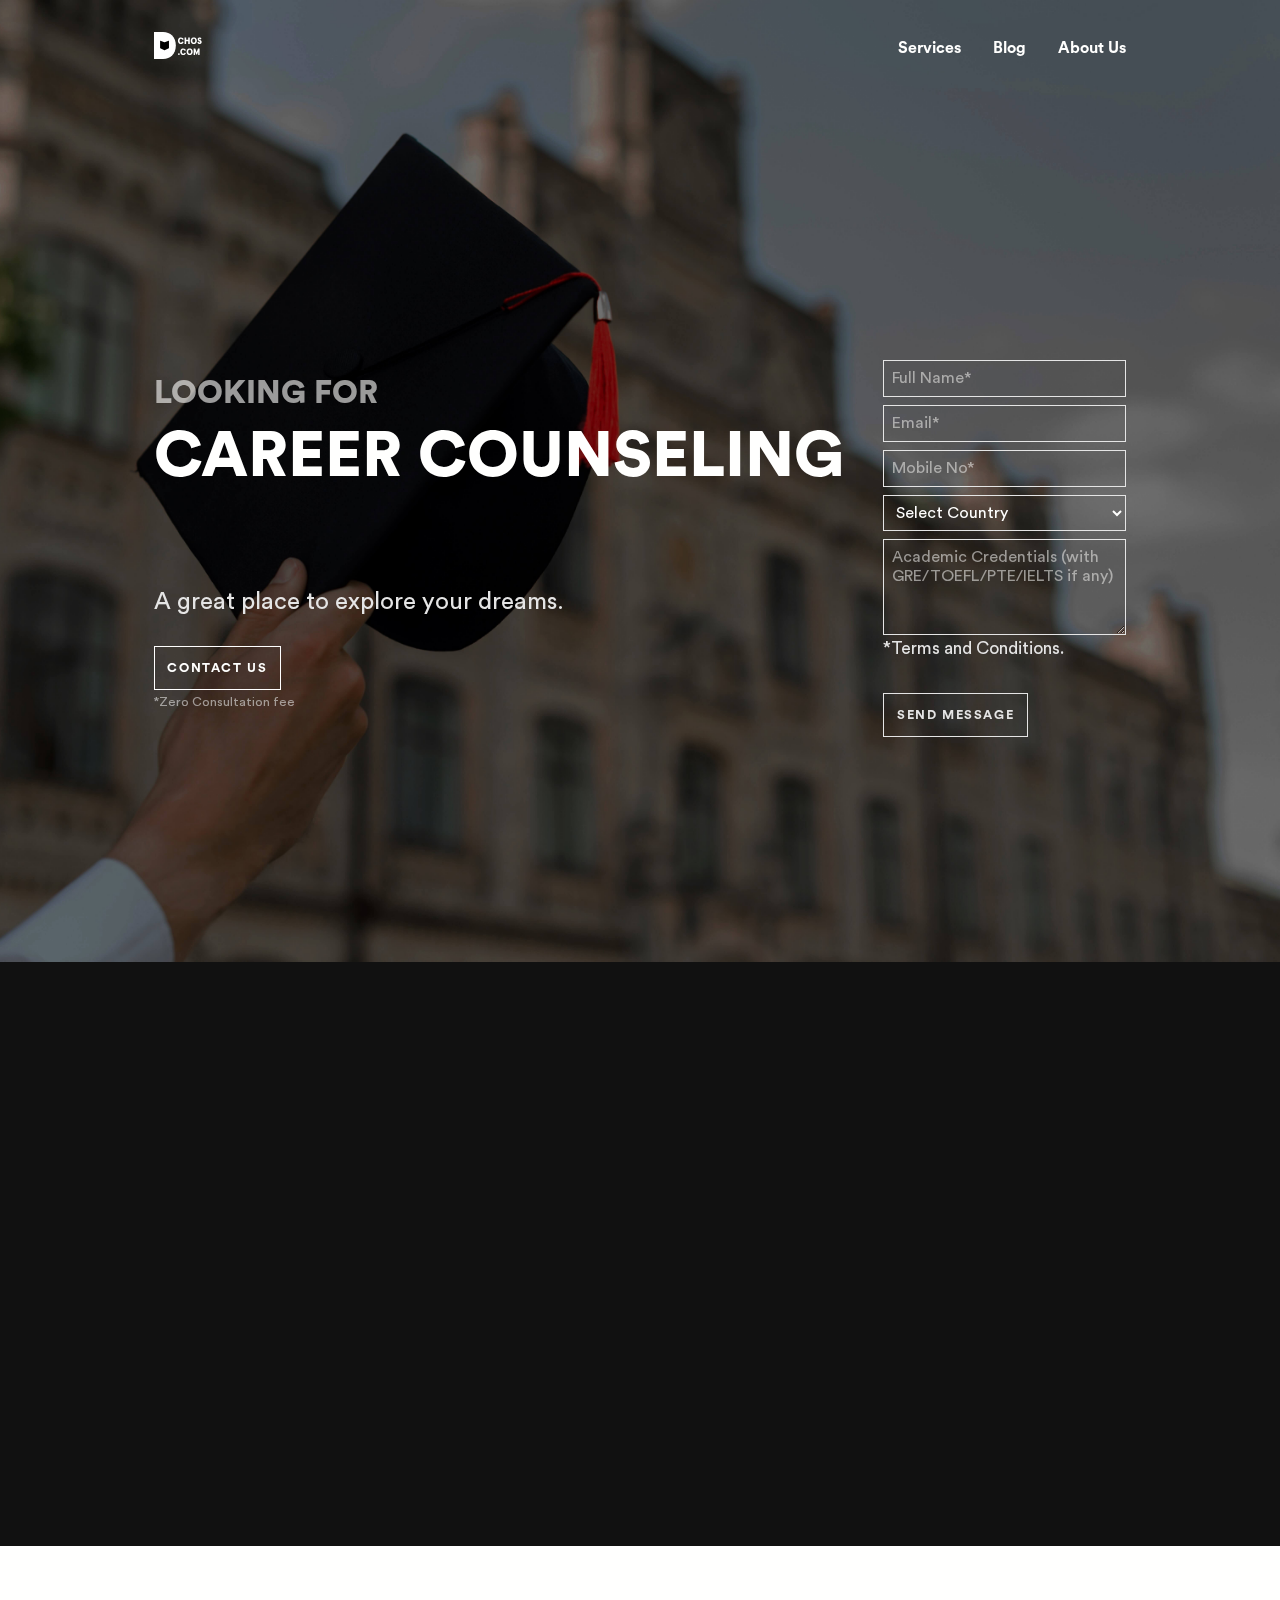
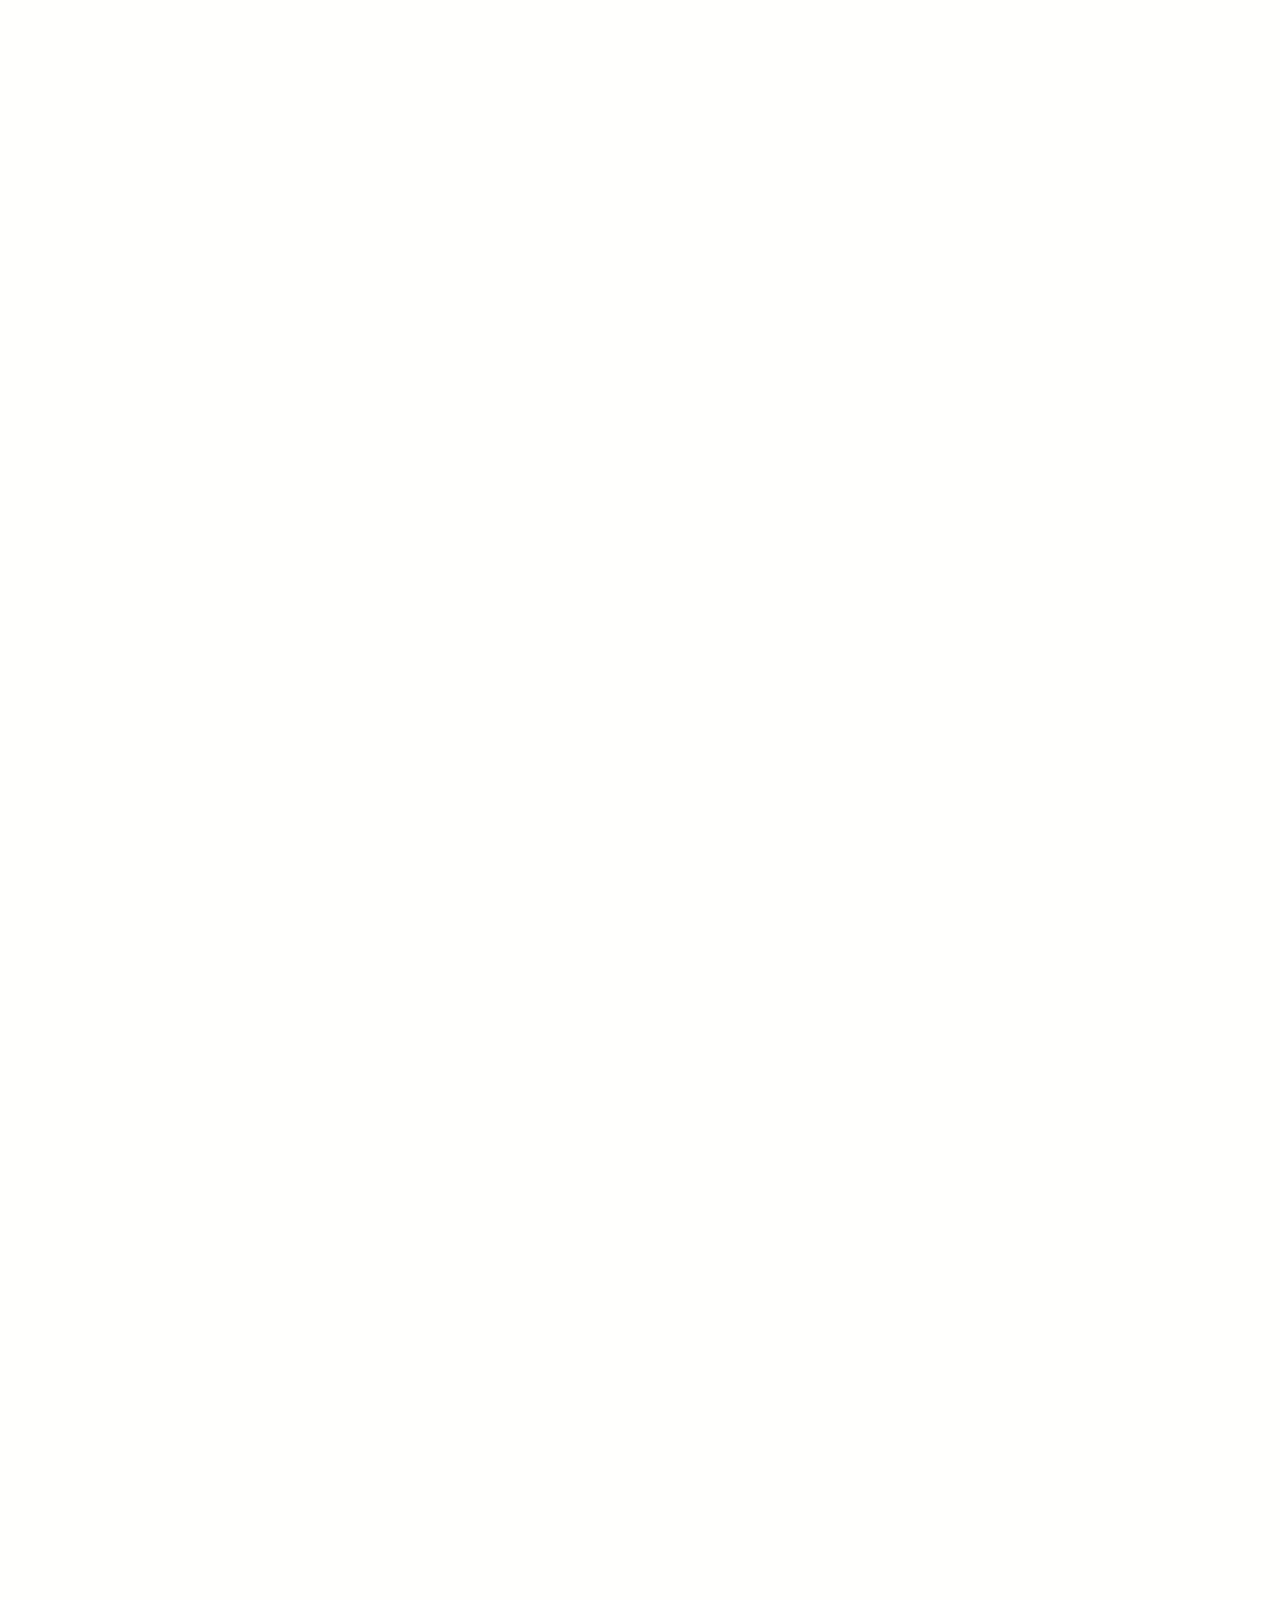
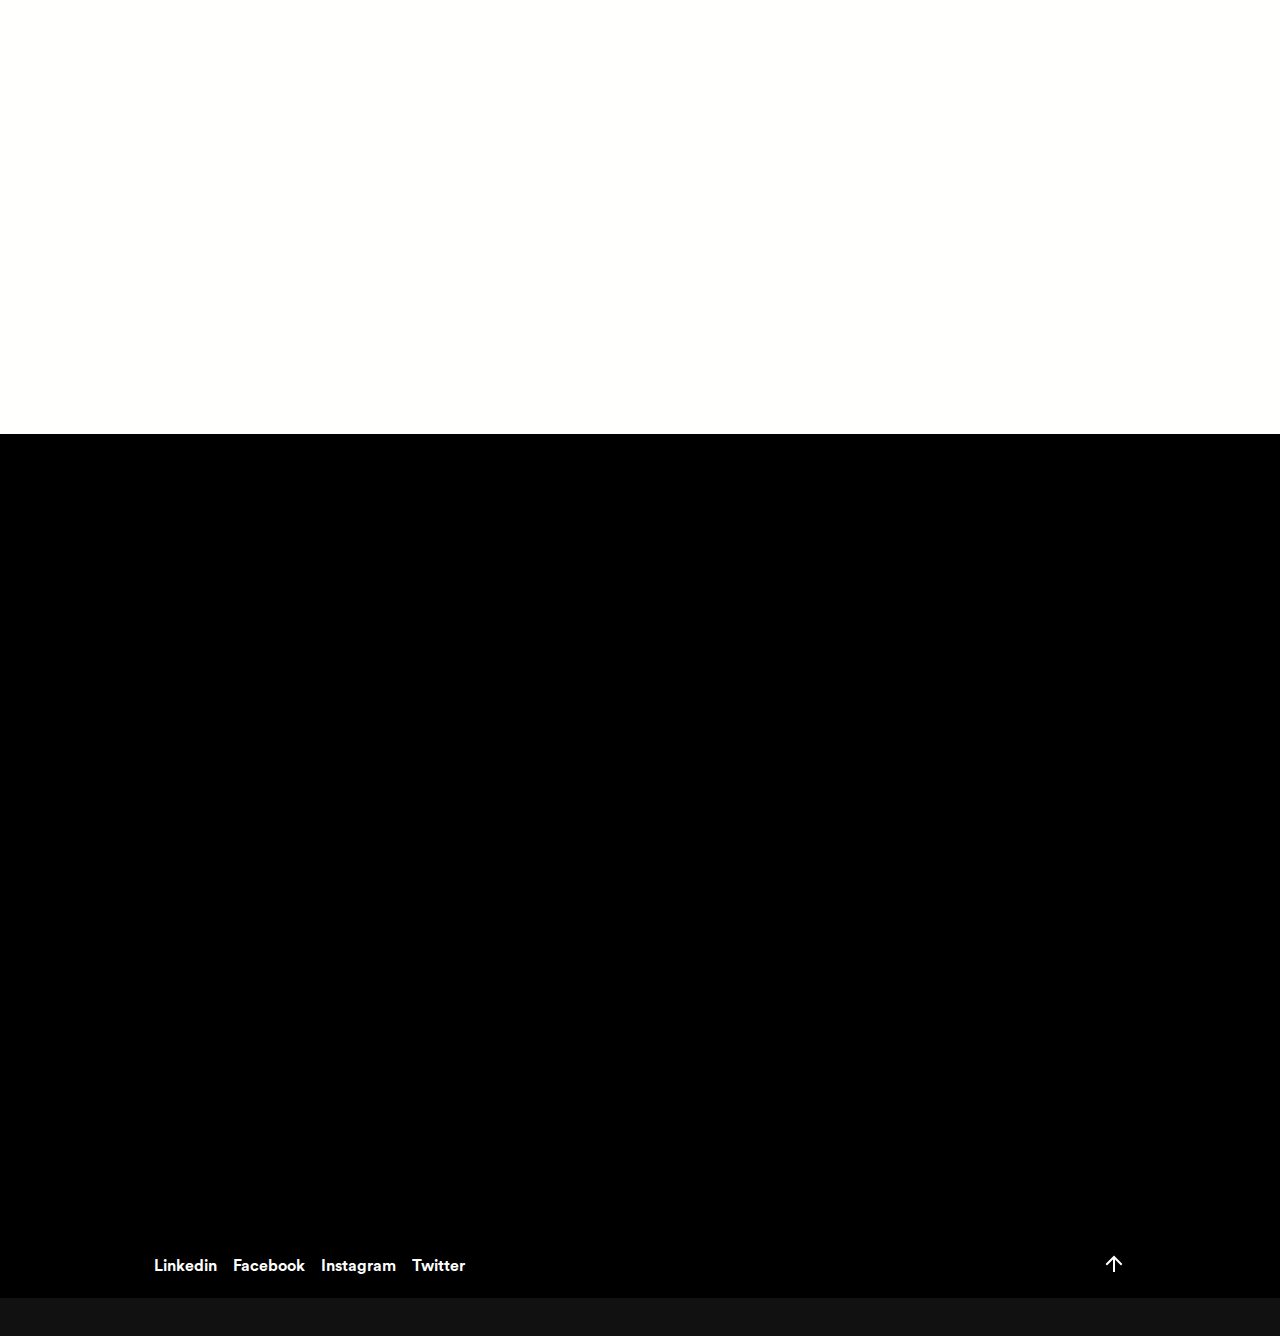
==== Index.html @ 9ba94639 "Updated" ====
<!doctype html>
<html lang="en">

<head>
    <!-- Global site tag (gtag.js) - Google Analytics -->

    <!-- Google-site-verification -->

    <!-- Google Tag Manager -->

    <!-- Google Tag Manager -->
    <!--    PWA-->
    <link rel="manifest" href="manifest.json">
    <script src="Javascript/sw-register.js"></script>
    <!--    PWA-->
    <!--Requreid Meta Tags-->
    <meta charset="utf-8">
    <meta http-equiv="X-UA-Compatible" content="IE=edge">
    <title>Dchos.com</title>
    <meta name="description" content="">
    <meta name="keywords" content="">
    <meta name="author" content="">
    <meta name="theme-color" content="#000000" />
    <meta name="viewport" content="width=device-width, initial-scale=1, maximum-scale=1.0, user-scalable=no">
    <meta name="HandheldFriendly" content="true">
    <!-- Required Meta Tags -->
    <!--    Google Fonts-->
    <link href="https://fonts.googleapis.com/css?family=Work+Sans:100,200,300,400,500,600,700,800,90&display=swap" rel="stylesheet">
    <!--    Google Fonts-->
    <!-- Favicon -->
    <link rel="shortcut icon" type="image/svg" href="Assets/Favicon/Favicon-24.png" />
    <!-- Favicon -->
    <!-- External CSS -->
    <link rel="stylesheet" href="Css/Text-Animation.css" type="text/css" media="all">
    <link rel="stylesheet" href="Css/Testimonial.css" type="text/css" media="all">
    <link rel="stylesheet" href="https://unpkg.com/aos@next/dist/aos.css" />
    <link rel="stylesheet" href="Css/Style.css" type="text/css" media="all">
    <!-- External CSS -->
    <!-- External Javascript -->
    <script src="https://code.jquery.com/jquery-3.4.1.min.js" integrity="sha256-CSXorXvZcTkaix6Yvo6HppcZGetbYMGWSFlBw8HfCJo=" crossorigin="anonymous"></script>
    <script src="Javascript/Text-Animation.js"></script>
    <script src="Javascript/jquery.flexslider-min.js"></script>
    <script src="Javascript/masonry.pkgd.min.js"></script>
    <script src="Javascript/Testimonial.js"></script>
    <script src="Javascript/Script.js"></script>
    <!-- External Javascript -->
</head>

<body id="customCursor">
    <!--   navigation-->
    <div class="Top-Bar" data-aos="fade-down" data-aos-offset="200" data-aos-delay="20" data-aos-duration="800" data-aos-easing="ease-in-out" data-aos-mirror="true" data-aos-once="true">
        <div class="Logo"><a href="Index.html"><img src="Assets/Logo/Logo.svg" alt=""></a></div>
        <div class="Menu" id="openNav">
            <span>
                <svg xmlns="http://www.w3.org/2000/svg" width="20" height="20" viewbox="0 0 20 20" fill="none" stroke="#FFFFFE" stroke-width="2" stroke-linecap="square" stroke-linejoin="arcs">
                    <line x1="3" y1="12" x2="21" y2="12"></line>
                    <line x1="3" y1="6" x2="21" y2="6"></line>
                    <line x1="3" y1="18" x2="21" y2="18"></line>
                </svg>
            </span></div>
    </div>
    <nav class="Nav-Toggle" data-aos="fade-down" data-aos-offset="200" data-aos-delay="20" data-aos-duration="800" data-aos-easing="ease-in-out" data-aos-mirror="true" data-aos-once="true">
        <ul>
            <!--
            <li>
                <form id="Search">
                    <input type="search" placeholder="Search">
                </form>
            </li>
-->
            <li><a href="Pages/Services.html">services</a></li>
            <li><a href="Pages/Blog.html">blog</a></li>
            <li><a href="Pages/About.html">about us</a></li>
        </ul>
    </nav>
    <!--    navigation-->
    <!--     Header-->
    <header id="Header">
        <div class="Container" data-aos="fade-up" data-aos-offset="200" data-aos-delay="20" data-aos-duration="800" data-aos-easing="ease-in-out" data-aos-mirror="true" data-aos-once="true">
            <div class="Content">
                <h1 class="cd-headline clip">
                    <span class="Small">Looking for</span>
                    <br>
                    <span class="cd-words-wrapper">
                        <b class="is-visible">Career counseling</b>
                        <b>Abroad Education</b>
                        <b>University selection</b>
                        <b>Visa processing</b>
                    </span>
                </h1>
                <p>A great place to explore your dreams.</p>
                <button id="scrollButton" class="Registration-Btn"><a href="#Contact" target="_blank">contact us</a></button>
                <p class="Tag Registration-Tag">*Zero Consultation fee</p>
            </div>
            <div class="Form-Container">
                <form name="registration" method="post" netlify>
                    <div class="Form-Row">
                        <div class="Form-Group">
                            <input type="text" required class="form-control" id="fullname-imp" name="fullname" placeholder="Full Name*">
                        </div>
                        <div class="Form-Group">
                            <input type="email" required class="form-control" id="email-imp" name="email" placeholder="Email*">
                        </div>
                        <div class="Form-Group">
                            <input type="number" required class="form-control" id="mobile-no-imp" name="mobile-no" placeholder="Mobile No*">
                        </div>
                        <div class="Form-Group">
                            <select name="Countries" placeholder="Countries">
                                <option value="Select Country">Select Country</option>
                                <option value="United Kingdom">United Kingdom</option>
                                <option value="Germany">Germany</option>
                                <option value="France">France</option>
                                <option value="Ireland">Ireland</option>
                                <option value="Canada">Canada</option>
                            </select>
                        </div>
                        <div class="Form-Group">
                            <textarea class="form-control" rows="8" name="message" id="message-imp" placeholder="Academic Credentials (with GRE/TOEFL/PTE/IELTS if any)"></textarea>
                        </div>
                        <!--
                        <div class="Form-Group">
                            <input class="form-control highlights" rows="8" type="file" name="message" id="file" multiple>
                        </div>
-->
                    </div>
                    <div class="Submit-Message">
                        <p class="Tag">*Terms and Conditions.</p>
                        <button type="submit"><a>send message</a></button>
                    </div>
                </form>
            </div>
        </div>
        <div class="Header-Overlay"></div>
    </header>
    <!--     Header-->

    <section id="Testimonials">
        <div class="cd-testimonials-wrapper cd-container" data-aos="fade-up" data-aos-offset="100" data-aos-delay="20" data-aos-duration="800" data-aos-easing="ease-in-out" data-aos-mirror="true" data-aos-once="true">
            <div></div>
            <h2>success stories</h2>
            <ul class="cd-testimonials">
                <li>
                    <p>Getting into a top university is much easier to dream than reality, I was baffled for a couple of months with the information on "How to get into Top Ranked Institutes" over the internet. The whole thing went smoothly from Admissions to Visa at Dchos.com Thanks Dchos team.</p>
                    <div class="cd-author">
                        <img src="Assets/Testimonials/Testimonial-3.jpg" alt="Author image">
                        <ul class="cd-author-info">
                            <li>Pavan Krishna</li>
                            <li>Master's in Electrical Engineering, University Of Cincinnati, USA.</li>
                        </ul>
                    </div>
                </li>
                <li>
                    <p>Everyone stated that pre-admission process for foreign institutions is very expensive. Few consultants asked for a huge sum of amount before even the process started. Thanks to Dchos team, they not only helped with the Student loan with the best interest rate but also did not ask for any counseling fees.</p>
                    <div class="cd-author">
                        <img src="Assets/Testimonials/Testimonial-2.jpg" alt="Author image">
                        <ul class="cd-author-info">
                            <li>Shailaja Reddy</li>
                            <li>Masters in Industrial Engineering, Concordia University, Montreal, Quebec, Canada.</li>
                        </ul>
                    </div>
                </li>
                <li>
                    <p>I am glad to have had the opportunity to meet the full team of Dchos! They are truly great and do a great job in mentoring students to study abroad. They have informed me about everything beforehand and made sure everything was done at the right time. My visa process would not have been so smooth if I didn’t go to Dchos team. I am very happy with the quality of assistance given by them. I highly recommend Dchos.com to students, who are planning to study abroad.</p>
                    <div class="cd-author">
                        <img src="Assets/Testimonials/Testimonial-5.jpg" alt="Author image">
                        <ul class="cd-author-info">
                            <li>Tarun Reddy</li>
                            <li>Diploma in Mobile application development, CEGEP Montreal College, Montreal, Canada.</li>
                        </ul>
                    </div>
                </li>
                <li>
                    <p>Dchos helped me a lot in getting what I dreamt off. The counselor was very informative and helpful. I would thank Dchos team to make me to take the correct decision for my bright career.</p>
                    <div class="cd-author">
                        <img src="Assets/Testimonials/Testimonial-1.jpg" alt="Author image">
                        <ul class="cd-author-info">
                            <li>Srivasthsav Mekala</li>
                            <li>Master's of Information Technology, LA Trobe University, Melbourne , Australia.</li>
                        </ul>
                    </div>
                </li>
                <li>
                    <p>I had a very encouraging, supportive and helpful experience with you and your organisation. Right from making application up till visa approval, you and your organisation was very helpful and easily approachable. This is the sole reason I have even recommended you to my friends and hope that you continue this commendable service of yours.</p>
                    <div class="cd-author">
                        <img src="Assets/Testimonials/Testimonial-4.jpg" alt="Author image">
                        <ul class="cd-author-info">
                            <li>Srujan</li>
                            <li>Master's in Mechanical Engineering, De Montfort University, Leicester, United Kingdom.</li>
                        </ul>
                    </div>
                </li>
            </ul> <!-- cd-testimonials -->
        </div> <!-- cd-testimonials-wrapper -->
    </section>
    <!--
    <section id="Country-form">
        <div class="cd-testimonials-wrapper cd-container" data-aos="fade-up" data-aos-offset="200" data-aos-delay="20" data-aos-duration="800" data-aos-easing="ease-in-out" data-aos-mirror="true" data-aos-once="true"></div>
        <h2></h2>
    </section>
-->
    <section id="Service-1">
        <div class="Graphic" data-aos="fade-right" data-aos-offset="200" data-aos-delay="40" data-aos-duration="1000" data-aos-easing="ease-in-out" data-aos-mirror="true" data-aos-once="true">
            <div class="Image-Container">
                <img src="Assets/Services/Service-1.jpg" alt="About">
            </div>
        </div>
        <div class="Content" data-aos="fade-left" data-aos-offset="200" data-aos-delay="20" data-aos-duration="800" data-aos-easing="ease-in-out" data-aos-mirror="true" data-aos-once="true">
            <h3>United kingdom <img src="Assets/Countries/united-kingdom-flag-icon-32.png" alt=""></h3>
            <p>The United Kingdom (UK) is made up of England, Scotland, Northern Ireland, and Wales. The UK has a multicultural society, with a rich diversity of cultures, languages. It is one of the world’s most popular destinations to study higher education. UK universities are among the best in the world, and consistently perform well in world rankings. They also have a reputation for world-class research.<a href="Pages/Study-UK.html">learn more</a></p>
            <!--            <p></p>-->
            <!--            <button><a href="#" target="_blank">learn more</a></button>-->
        </div>
    </section>


    <section id="Service-2">
        <div class="Graphic" data-aos="fade-left" data-aos-offset="200" data-aos-delay="40" data-aos-duration="1000" data-aos-easing="ease-in-out" data-aos-mirror="true" data-aos-once="true">
            <div class="Image-Container">
                <img src="Assets/Services/Service-2.jpg" alt="About">
            </div>
        </div>
        <div class="Content" data-aos="fade-right" data-aos-offset="200" data-aos-delay="20" data-aos-duration="800" data-aos-easing="ease-in-out" data-aos-mirror="true" data-aos-once="true">
            <h2>Ireland <img src="Assets/Countries/ireland-flag-icon-32.png" alt=""></h2>
            <p>Lorem ipsum dolor sit amet, consectetur adipisicing elit. Maxime quia sunt blanditiis explicabo unde ab perspiciatis dolor quas reprehenderit, similique adipisci tenetur facere quod iste suscipit earum animi aut quos? Lorem ipsum dolor sit amet, consectetur adipisicing elit. Culpa obcaecati aliquam saepe ipsam ut rerum a reprehenderit perspiciatis suscipit atque perferendis odio nesciunt quae consequuntur earum doloribus, tenetur, odit dicta.<a href="Pages/Study-India.html">learn more</a></p>
            <!--            <button><a href="#" target="_blank">learn more</a></button>-->
        </div>
    </section>


    <section id="Service-3">
        <div class="Graphic" data-aos="fade-right" data-aos-offset="200" data-aos-delay="40" data-aos-duration="1000" data-aos-easing="ease-in-out" data-aos-mirror="true" data-aos-once="true">
            <div class="Image-Container">
                <img src="Assets/Services/Service-3.jpg" alt="About">
            </div>
        </div>
        <div class="Content" data-aos="fade-left" data-aos-offset="200" data-aos-delay="20" data-aos-duration="800" data-aos-easing="ease-in-out" data-aos-mirror="true" data-aos-once="true">
            <h2>Australia <img src="Assets/Countries/australia-flag-icon-32.png" alt=""></h2>
            <p>Lorem ipsum dolor sit amet, consectetur adipisicing elit. Maxime quia sunt blanditiis explicabo unde ab perspiciatis dolor quas reprehenderit, similique adipisci tenetur facere quod iste suscipit earum animi aut quos? Lorem ipsum dolor sit amet, consectetur adipisicing elit. Culpa obcaecati aliquam saepe ipsam ut rerum a reprehenderit perspiciatis suscipit atque perferendis odio nesciunt quae consequuntur earum doloribus, tenetur, odit dicta.<a href="Pages/Study-India.html">learn more</a></p>
            <!--            <button><a href="#" target="_blank">learn more</a></button>-->
        </div>
    </section>



    <section id="Contact">
        <div class="Container" data-aos="fade-up" data-aos-offset="200" data-aos-delay="20" data-aos-duration="800" data-aos-easing="ease-in-out" data-aos-mirror="true" data-aos-once="true">
            <h2>Contact Us</h2>
            <form name="contact" method="post" netlify>
                <div class="Form-Row">
                    <div class="Form-Group">
                        <input type="text" required class="form-control highlights" id="fullname" name="fullname" placeholder="Full Name*">
                    </div>
                    <div class="Form-Group">
                        <input type="email" required class="form-control highlights" id="email" name="email" placeholder="Email*">
                    </div>
                    <div class="Form-Group">
                        <input type="number" required class="form-control highlights" id="mobile-no" name="mobile-no" placeholder="Mobile No*">
                    </div>
                    <div class="Form-Group">
                        <input type="text" required class="form-control highlights" id="subject" name="subject" placeholder="Subject*">
                    </div>
                    <div class="Form-Group">
                        <textarea class="form-control highlights" rows="8" name="message" id="message" placeholder="Message"></textarea>
                    </div>
                </div>
                <div class="Submit-Message">
                    <button type="submit"><a>send message</a></button>
                    <p class="Tag">*Our team will get back to you shortly.</p>
                </div>
            </form>
        </div>
    </section>
    <!--    Footer-->
    <section id="Footer">
        <div class="Container">
            <ul>
                <li><a href="https://www.linkedin.com/in/dchos-com-7aa659190/" target="_blank">Linkedin</a></li>
                <li><a href="https://www.facebook.com/Dchoscom-106311210762970/" target="_blank">Facebook</a></li>
                <li><a href="https://www.instagram.com/dchos_education/" target="_blank">Instagram</a></li>
                <li><a href="https://twitter.com/dchosinfo" target="_blank">Twitter</a></li>
            </ul>
            <a href="#Header">
                <p class="Back-To-Top">
                    <svg xmlns="http://www.w3.org/2000/svg" width="24" height="24" viewbox="0 0 24 24" fill="none" stroke="#fffffe" stroke-width="2" stroke-linecap="square" stroke-linejoin="arcs">
                        <path d="M12 19V6M5 12l7-7 7 7" />
                    </svg>
                </p>
            </a>
        </div>
    </section>
    <!--    Footer-->
    <script src="https://unpkg.com/aos@next/dist/aos.js"></script>
    <script>
        AOS.init();
    </script>
</body></html>
---- Css/Text-Animation.css ----
/* -------------------------------- 

Primary style

-------------------------------- */
*, *::after, *::before {
  -webkit-box-sizing: border-box;
  -moz-box-sizing: border-box;
  box-sizing: border-box;
}

html * {
  -webkit-font-smoothing: antialiased;
  -moz-osx-font-smoothing: grayscale;
}

html {
  font-size: 62.5%;
}

body {
  font-size: 1.6rem;
  font-family: "Source Sans Pro", sans-serif;
  color: #aebcb9;
  background-color: #0d0d0d;
}

a {
  text-decoration: none;
}

.cd-title {
  position: relative;
  height: 160px;
  line-height: 230px;
  text-align: center;
}
.cd-title h1 {
  font-size: 2.4rem;
  font-weight: 700;
}
@media only screen and (min-width: 768px) {
  .cd-title {
    line-height: 250px;
  }
}
@media only screen and (min-width: 1170px) {
  .cd-title {
    height: 200px;
    line-height: 300px;
  }
  .cd-title h1 {
    font-size: 3rem;
  }
}

.cd-intro {
  width: 90%;
  max-width: 768px;
  text-align: center;
}

.cd-intro {
  margin: 4em auto;
}
@media only screen and (min-width: 768px) {
  .cd-intro {
    margin: 5em auto;
  }
}
@media only screen and (min-width: 1170px) {
  .cd-intro {
    margin: 6em auto;
  }
}

.cd-headline {
  font-size: 3rem;
  line-height: 1.2;
}
@media only screen and (min-width: 768px) {
  .cd-headline {
    font-size: 4.4rem;
    font-weight: 300;
  }
}
@media only screen and (min-width: 1170px) {
  .cd-headline {
    font-size: 6rem;
  }
}

.cd-words-wrapper {
  display: inline-block;
  position: relative;
  text-align: left;
}
.cd-words-wrapper b {
  display: inline-block;
  position: absolute;
  white-space: nowrap;
  left: 0;
  top: 0;
}
.cd-words-wrapper b.is-visible {
  position: relative;
}
.no-js .cd-words-wrapper b {
  opacity: 0;
}
.no-js .cd-words-wrapper b.is-visible {
  opacity: 1;
}

/* -------------------------------- 

xrotate-1 

-------------------------------- */
.cd-headline.rotate-1 .cd-words-wrapper {
  -webkit-perspective: 300px;
  -moz-perspective: 300px;
  perspective: 300px;
}
.cd-headline.rotate-1 b {
  opacity: 0;
  -webkit-transform-origin: 50% 100%;
  -moz-transform-origin: 50% 100%;
  -ms-transform-origin: 50% 100%;
  -o-transform-origin: 50% 100%;
  transform-origin: 50% 100%;
  -webkit-transform: rotateX(180deg);
  -moz-transform: rotateX(180deg);
  -ms-transform: rotateX(180deg);
  -o-transform: rotateX(180deg);
  transform: rotateX(180deg);
}
.cd-headline.rotate-1 b.is-visible {
  opacity: 1;
  -webkit-transform: rotateX(0deg);
  -moz-transform: rotateX(0deg);
  -ms-transform: rotateX(0deg);
  -o-transform: rotateX(0deg);
  transform: rotateX(0deg);
  -webkit-animation: cd-rotate-1-in 1.2s;
  -moz-animation: cd-rotate-1-in 1.2s;
  animation: cd-rotate-1-in 1.2s;
}
.cd-headline.rotate-1 b.is-hidden {
  -webkit-transform: rotateX(180deg);
  -moz-transform: rotateX(180deg);
  -ms-transform: rotateX(180deg);
  -o-transform: rotateX(180deg);
  transform: rotateX(180deg);
  -webkit-animation: cd-rotate-1-out 1.2s;
  -moz-animation: cd-rotate-1-out 1.2s;
  animation: cd-rotate-1-out 1.2s;
}

@-webkit-keyframes cd-rotate-1-in {
  0% {
    -webkit-transform: rotateX(180deg);
    opacity: 0;
  }
  35% {
    -webkit-transform: rotateX(120deg);
    opacity: 0;
  }
  65% {
    opacity: 0;
  }
  100% {
    -webkit-transform: rotateX(360deg);
    opacity: 1;
  }
}
@-moz-keyframes cd-rotate-1-in {
  0% {
    -moz-transform: rotateX(180deg);
    opacity: 0;
  }
  35% {
    -moz-transform: rotateX(120deg);
    opacity: 0;
  }
  65% {
    opacity: 0;
  }
  100% {
    -moz-transform: rotateX(360deg);
    opacity: 1;
  }
}
@keyframes cd-rotate-1-in {
  0% {
    -webkit-transform: rotateX(180deg);
    -moz-transform: rotateX(180deg);
    -ms-transform: rotateX(180deg);
    -o-transform: rotateX(180deg);
    transform: rotateX(180deg);
    opacity: 0;
  }
  35% {
    -webkit-transform: rotateX(120deg);
    -moz-transform: rotateX(120deg);
    -ms-transform: rotateX(120deg);
    -o-transform: rotateX(120deg);
    transform: rotateX(120deg);
    opacity: 0;
  }
  65% {
    opacity: 0;
  }
  100% {
    -webkit-transform: rotateX(360deg);
    -moz-transform: rotateX(360deg);
    -ms-transform: rotateX(360deg);
    -o-transform: rotateX(360deg);
    transform: rotateX(360deg);
    opacity: 1;
  }
}
@-webkit-keyframes cd-rotate-1-out {
  0% {
    -webkit-transform: rotateX(0deg);
    opacity: 1;
  }
  35% {
    -webkit-transform: rotateX(-40deg);
    opacity: 1;
  }
  65% {
    opacity: 0;
  }
  100% {
    -webkit-transform: rotateX(180deg);
    opacity: 0;
  }
}
@-moz-keyframes cd-rotate-1-out {
  0% {
    -moz-transform: rotateX(0deg);
    opacity: 1;
  }
  35% {
    -moz-transform: rotateX(-40deg);
    opacity: 1;
  }
  65% {
    opacity: 0;
  }
  100% {
    -moz-transform: rotateX(180deg);
    opacity: 0;
  }
}
@keyframes cd-rotate-1-out {
  0% {
    -webkit-transform: rotateX(0deg);
    -moz-transform: rotateX(0deg);
    -ms-transform: rotateX(0deg);
    -o-transform: rotateX(0deg);
    transform: rotateX(0deg);
    opacity: 1;
  }
  35% {
    -webkit-transform: rotateX(-40deg);
    -moz-transform: rotateX(-40deg);
    -ms-transform: rotateX(-40deg);
    -o-transform: rotateX(-40deg);
    transform: rotateX(-40deg);
    opacity: 1;
  }
  65% {
    opacity: 0;
  }
  100% {
    -webkit-transform: rotateX(180deg);
    -moz-transform: rotateX(180deg);
    -ms-transform: rotateX(180deg);
    -o-transform: rotateX(180deg);
    transform: rotateX(180deg);
    opacity: 0;
  }
}
/* -------------------------------- 

xtype 

-------------------------------- */
.cd-headline.type .cd-words-wrapper {
  vertical-align: top;
  overflow: hidden;
}
.cd-headline.type .cd-words-wrapper::after {
  /* vertical bar */
  content: '';
  position: absolute;
  right: 0;
  top: 50%;
  bottom: auto;
  -webkit-transform: translateY(-50%);
  -moz-transform: translateY(-50%);
  -ms-transform: translateY(-50%);
  -o-transform: translateY(-50%);
  transform: translateY(-50%);
  height: 90%;
  width: 1px;
  background-color: #aebcb9;
}
.cd-headline.type .cd-words-wrapper.waiting::after {
  -webkit-animation: cd-pulse 1s infinite;
  -moz-animation: cd-pulse 1s infinite;
  animation: cd-pulse 1s infinite;
}
.cd-headline.type .cd-words-wrapper.selected {
  background-color: #aebcb9;
}
.cd-headline.type .cd-words-wrapper.selected::after {
  visibility: hidden;
}
.cd-headline.type .cd-words-wrapper.selected b {
  color: #0d0d0d;
}
.cd-headline.type b {
  visibility: hidden;
}
.cd-headline.type b.is-visible {
  visibility: visible;
}
.cd-headline.type i {
  position: absolute;
  visibility: hidden;
}
.cd-headline.type i.in {
  position: relative;
  visibility: visible;
}

@-webkit-keyframes cd-pulse {
  0% {
    -webkit-transform: translateY(-50%) scale(1);
    opacity: 1;
  }
  40% {
    -webkit-transform: translateY(-50%) scale(0.9);
    opacity: 0;
  }
  100% {
    -webkit-transform: translateY(-50%) scale(0);
    opacity: 0;
  }
}
@-moz-keyframes cd-pulse {
  0% {
    -moz-transform: translateY(-50%) scale(1);
    opacity: 1;
  }
  40% {
    -moz-transform: translateY(-50%) scale(0.9);
    opacity: 0;
  }
  100% {
    -moz-transform: translateY(-50%) scale(0);
    opacity: 0;
  }
}
@keyframes cd-pulse {
  0% {
    -webkit-transform: translateY(-50%) scale(1);
    -moz-transform: translateY(-50%) scale(1);
    -ms-transform: translateY(-50%) scale(1);
    -o-transform: translateY(-50%) scale(1);
    transform: translateY(-50%) scale(1);
    opacity: 1;
  }
  40% {
    -webkit-transform: translateY(-50%) scale(0.9);
    -moz-transform: translateY(-50%) scale(0.9);
    -ms-transform: translateY(-50%) scale(0.9);
    -o-transform: translateY(-50%) scale(0.9);
    transform: translateY(-50%) scale(0.9);
    opacity: 0;
  }
  100% {
    -webkit-transform: translateY(-50%) scale(0);
    -moz-transform: translateY(-50%) scale(0);
    -ms-transform: translateY(-50%) scale(0);
    -o-transform: translateY(-50%) scale(0);
    transform: translateY(-50%) scale(0);
    opacity: 0;
  }
}
/* -------------------------------- 

xrotate-2 

-------------------------------- */
.cd-headline.rotate-2 .cd-words-wrapper {
  -webkit-perspective: 300px;
  -moz-perspective: 300px;
  perspective: 300px;
}
.cd-headline.rotate-2 i, .cd-headline.rotate-2 em {
  display: inline-block;
  -webkit-backface-visibility: hidden;
  backface-visibility: hidden;
}
.cd-headline.rotate-2 b {
  opacity: 0;
}
.cd-headline.rotate-2 i {
  -webkit-transform-style: preserve-3d;
  -moz-transform-style: preserve-3d;
  -ms-transform-style: preserve-3d;
  -o-transform-style: preserve-3d;
  transform-style: preserve-3d;
  -webkit-transform: translateZ(-20px) rotateX(90deg);
  -moz-transform: translateZ(-20px) rotateX(90deg);
  -ms-transform: translateZ(-20px) rotateX(90deg);
  -o-transform: translateZ(-20px) rotateX(90deg);
  transform: translateZ(-20px) rotateX(90deg);
  opacity: 0;
}
.is-visible .cd-headline.rotate-2 i {
  opacity: 1;
}
.cd-headline.rotate-2 i.in {
  -webkit-animation: cd-rotate-2-in 0.4s forwards;
  -moz-animation: cd-rotate-2-in 0.4s forwards;
  animation: cd-rotate-2-in 0.4s forwards;
}
.cd-headline.rotate-2 i.out {
  -webkit-animation: cd-rotate-2-out 0.4s forwards;
  -moz-animation: cd-rotate-2-out 0.4s forwards;
  animation: cd-rotate-2-out 0.4s forwards;
}
.cd-headline.rotate-2 em {
  -webkit-transform: translateZ(20px);
  -moz-transform: translateZ(20px);
  -ms-transform: translateZ(20px);
  -o-transform: translateZ(20px);
  transform: translateZ(20px);
}

.no-csstransitions .cd-headline.rotate-2 i {
  -webkit-transform: rotateX(0deg);
  -moz-transform: rotateX(0deg);
  -ms-transform: rotateX(0deg);
  -o-transform: rotateX(0deg);
  transform: rotateX(0deg);
  opacity: 0;
}
.no-csstransitions .cd-headline.rotate-2 i em {
  -webkit-transform: scale(1);
  -moz-transform: scale(1);
  -ms-transform: scale(1);
  -o-transform: scale(1);
  transform: scale(1);
}

.no-csstransitions .cd-headline.rotate-2 .is-visible i {
  opacity: 1;
}

@-webkit-keyframes cd-rotate-2-in {
  0% {
    opacity: 0;
    -webkit-transform: translateZ(-20px) rotateX(90deg);
  }
  60% {
    opacity: 1;
    -webkit-transform: translateZ(-20px) rotateX(-10deg);
  }
  100% {
    opacity: 1;
    -webkit-transform: translateZ(-20px) rotateX(0deg);
  }
}
@-moz-keyframes cd-rotate-2-in {
  0% {
    opacity: 0;
    -moz-transform: translateZ(-20px) rotateX(90deg);
  }
  60% {
    opacity: 1;
    -moz-transform: translateZ(-20px) rotateX(-10deg);
  }
  100% {
    opacity: 1;
    -moz-transform: translateZ(-20px) rotateX(0deg);
  }
}
@keyframes cd-rotate-2-in {
  0% {
    opacity: 0;
    -webkit-transform: translateZ(-20px) rotateX(90deg);
    -moz-transform: translateZ(-20px) rotateX(90deg);
    -ms-transform: translateZ(-20px) rotateX(90deg);
    -o-transform: translateZ(-20px) rotateX(90deg);
    transform: translateZ(-20px) rotateX(90deg);
  }
  60% {
    opacity: 1;
    -webkit-transform: translateZ(-20px) rotateX(-10deg);
    -moz-transform: translateZ(-20px) rotateX(-10deg);
    -ms-transform: translateZ(-20px) rotateX(-10deg);
    -o-transform: translateZ(-20px) rotateX(-10deg);
    transform: translateZ(-20px) rotateX(-10deg);
  }
  100% {
    opacity: 1;
    -webkit-transform: translateZ(-20px) rotateX(0deg);
    -moz-transform: translateZ(-20px) rotateX(0deg);
    -ms-transform: translateZ(-20px) rotateX(0deg);
    -o-transform: translateZ(-20px) rotateX(0deg);
    transform: translateZ(-20px) rotateX(0deg);
  }
}
@-webkit-keyframes cd-rotate-2-out {
  0% {
    opacity: 1;
    -webkit-transform: translateZ(-20px) rotateX(0);
  }
  60% {
    opacity: 0;
    -webkit-transform: translateZ(-20px) rotateX(-100deg);
  }
  100% {
    opacity: 0;
    -webkit-transform: translateZ(-20px) rotateX(-90deg);
  }
}
@-moz-keyframes cd-rotate-2-out {
  0% {
    opacity: 1;
    -moz-transform: translateZ(-20px) rotateX(0);
  }
  60% {
    opacity: 0;
    -moz-transform: translateZ(-20px) rotateX(-100deg);
  }
  100% {
    opacity: 0;
    -moz-transform: translateZ(-20px) rotateX(-90deg);
  }
}
@keyframes cd-rotate-2-out {
  0% {
    opacity: 1;
    -webkit-transform: translateZ(-20px) rotateX(0);
    -moz-transform: translateZ(-20px) rotateX(0);
    -ms-transform: translateZ(-20px) rotateX(0);
    -o-transform: translateZ(-20px) rotateX(0);
    transform: translateZ(-20px) rotateX(0);
  }
  60% {
    opacity: 0;
    -webkit-transform: translateZ(-20px) rotateX(-100deg);
    -moz-transform: translateZ(-20px) rotateX(-100deg);
    -ms-transform: translateZ(-20px) rotateX(-100deg);
    -o-transform: translateZ(-20px) rotateX(-100deg);
    transform: translateZ(-20px) rotateX(-100deg);
  }
  100% {
    opacity: 0;
    -webkit-transform: translateZ(-20px) rotateX(-90deg);
    -moz-transform: translateZ(-20px) rotateX(-90deg);
    -ms-transform: translateZ(-20px) rotateX(-90deg);
    -o-transform: translateZ(-20px) rotateX(-90deg);
    transform: translateZ(-20px) rotateX(-90deg);
  }
}
/* -------------------------------- 

xloading-bar 

-------------------------------- */
.cd-headline.loading-bar span {
  display: inline-block;
  padding: .2em 0;
}
.cd-headline.loading-bar .cd-words-wrapper {
  overflow: hidden;
  vertical-align: top;
}
.cd-headline.loading-bar .cd-words-wrapper::after {
  /* loading bar */
  content: '';
  position: absolute;
  left: 0;
  bottom: 0;
  height: 3px;
  width: 0;
  background: #0096a7;
  z-index: 2;
  -webkit-transition: width 0.3s -0.1s;
  -moz-transition: width 0.3s -0.1s;
  transition: width 0.3s -0.1s;
}
.cd-headline.loading-bar .cd-words-wrapper.is-loading::after {
  width: 100%;
  -webkit-transition: width 3s;
  -moz-transition: width 3s;
  transition: width 3s;
}
.cd-headline.loading-bar b {
  top: .2em;
  opacity: 0;
  -webkit-transition: opacity 0.3s;
  -moz-transition: opacity 0.3s;
  transition: opacity 0.3s;
}
.cd-headline.loading-bar b.is-visible {
  opacity: 1;
  top: 0;
}

/* -------------------------------- 

xslide 

-------------------------------- */
.cd-headline.slide span {
  display: inline-block;
  padding: .2em 0;
}
.cd-headline.slide .cd-words-wrapper {
  overflow: hidden;
  vertical-align: top;
}
.cd-headline.slide b {
  opacity: 0;
  top: .2em;
}
.cd-headline.slide b.is-visible {
  top: 0;
  opacity: 1;
  -webkit-animation: slide-in 0.6s;
  -moz-animation: slide-in 0.6s;
  animation: slide-in 0.6s;
}
.cd-headline.slide b.is-hidden {
  -webkit-animation: slide-out 0.6s;
  -moz-animation: slide-out 0.6s;
  animation: slide-out 0.6s;
}

@-webkit-keyframes slide-in {
  0% {
    opacity: 0;
    -webkit-transform: translateY(-100%);
  }
  60% {
    opacity: 1;
    -webkit-transform: translateY(20%);
  }
  100% {
    opacity: 1;
    -webkit-transform: translateY(0);
  }
}
@-moz-keyframes slide-in {
  0% {
    opacity: 0;
    -moz-transform: translateY(-100%);
  }
  60% {
    opacity: 1;
    -moz-transform: translateY(20%);
  }
  100% {
    opacity: 1;
    -moz-transform: translateY(0);
  }
}
@keyframes slide-in {
  0% {
    opacity: 0;
    -webkit-transform: translateY(-100%);
    -moz-transform: translateY(-100%);
    -ms-transform: translateY(-100%);
    -o-transform: translateY(-100%);
    transform: translateY(-100%);
  }
  60% {
    opacity: 1;
    -webkit-transform: translateY(20%);
    -moz-transform: translateY(20%);
    -ms-transform: translateY(20%);
    -o-transform: translateY(20%);
    transform: translateY(20%);
  }
  100% {
    opacity: 1;
    -webkit-transform: translateY(0);
    -moz-transform: translateY(0);
    -ms-transform: translateY(0);
    -o-transform: translateY(0);
    transform: translateY(0);
  }
}
@-webkit-keyframes slide-out {
  0% {
    opacity: 1;
    -webkit-transform: translateY(0);
  }
  60% {
    opacity: 0;
    -webkit-transform: translateY(120%);
  }
  100% {
    opacity: 0;
    -webkit-transform: translateY(100%);
  }
}
@-moz-keyframes slide-out {
  0% {
    opacity: 1;
    -moz-transform: translateY(0);
  }
  60% {
    opacity: 0;
    -moz-transform: translateY(120%);
  }
  100% {
    opacity: 0;
    -moz-transform: translateY(100%);
  }
}
@keyframes slide-out {
  0% {
    opacity: 1;
    -webkit-transform: translateY(0);
    -moz-transform: translateY(0);
    -ms-transform: translateY(0);
    -o-transform: translateY(0);
    transform: translateY(0);
  }
  60% {
    opacity: 0;
    -webkit-transform: translateY(120%);
    -moz-transform: translateY(120%);
    -ms-transform: translateY(120%);
    -o-transform: translateY(120%);
    transform: translateY(120%);
  }
  100% {
    opacity: 0;
    -webkit-transform: translateY(100%);
    -moz-transform: translateY(100%);
    -ms-transform: translateY(100%);
    -o-transform: translateY(100%);
    transform: translateY(100%);
  }
}
/* -------------------------------- 

xclip 

-------------------------------- */
.cd-headline.clip span {
  display: inline-block;
  padding: .2em 0;
}
.cd-headline.clip .cd-words-wrapper {
  overflow: hidden;
  vertical-align: top;
}
.cd-headline.clip .cd-words-wrapper::after {
  /* line */
  content: '';
  position: absolute;
  top: 0;
  right: 0;
  width: 2px;
  height: 100%;
  background-color: #aebcb9;
}
.cd-headline.clip b {
  opacity: 0;
}
.cd-headline.clip b.is-visible {
  opacity: 1;
}

/* -------------------------------- 

xzoom 

-------------------------------- */
.cd-headline.zoom .cd-words-wrapper {
  -webkit-perspective: 300px;
  -moz-perspective: 300px;
  perspective: 300px;
}
.cd-headline.zoom b {
  opacity: 0;
}
.cd-headline.zoom b.is-visible {
  opacity: 1;
  -webkit-animation: zoom-in 0.8s;
  -moz-animation: zoom-in 0.8s;
  animation: zoom-in 0.8s;
}
.cd-headline.zoom b.is-hidden {
  -webkit-animation: zoom-out 0.8s;
  -moz-animation: zoom-out 0.8s;
  animation: zoom-out 0.8s;
}

@-webkit-keyframes zoom-in {
  0% {
    opacity: 0;
    -webkit-transform: translateZ(100px);
  }
  100% {
    opacity: 1;
    -webkit-transform: translateZ(0);
  }
}
@-moz-keyframes zoom-in {
  0% {
    opacity: 0;
    -moz-transform: translateZ(100px);
  }
  100% {
    opacity: 1;
    -moz-transform: translateZ(0);
  }
}
@keyframes zoom-in {
  0% {
    opacity: 0;
    -webkit-transform: translateZ(100px);
    -moz-transform: translateZ(100px);
    -ms-transform: translateZ(100px);
    -o-transform: translateZ(100px);
    transform: translateZ(100px);
  }
  100% {
    opacity: 1;
    -webkit-transform: translateZ(0);
    -moz-transform: translateZ(0);
    -ms-transform: translateZ(0);
    -o-transform: translateZ(0);
    transform: translateZ(0);
  }
}
@-webkit-keyframes zoom-out {
  0% {
    opacity: 1;
    -webkit-transform: translateZ(0);
  }
  100% {
    opacity: 0;
    -webkit-transform: translateZ(-100px);
  }
}
@-moz-keyframes zoom-out {
  0% {
    opacity: 1;
    -moz-transform: translateZ(0);
  }
  100% {
    opacity: 0;
    -moz-transform: translateZ(-100px);
  }
}
@keyframes zoom-out {
  0% {
    opacity: 1;
    -webkit-transform: translateZ(0);
    -moz-transform: translateZ(0);
    -ms-transform: translateZ(0);
    -o-transform: translateZ(0);
    transform: translateZ(0);
  }
  100% {
    opacity: 0;
    -webkit-transform: translateZ(-100px);
    -moz-transform: translateZ(-100px);
    -ms-transform: translateZ(-100px);
    -o-transform: translateZ(-100px);
    transform: translateZ(-100px);
  }
}
/* -------------------------------- 

xrotate-3 

-------------------------------- */
.cd-headline.rotate-3 .cd-words-wrapper {
  -webkit-perspective: 300px;
  -moz-perspective: 300px;
  perspective: 300px;
}
.cd-headline.rotate-3 b {
  opacity: 0;
}
.cd-headline.rotate-3 i {
  display: inline-block;
  -webkit-transform: rotateY(180deg);
  -moz-transform: rotateY(180deg);
  -ms-transform: rotateY(180deg);
  -o-transform: rotateY(180deg);
  transform: rotateY(180deg);
  -webkit-backface-visibility: hidden;
  backface-visibility: hidden;
}
.is-visible .cd-headline.rotate-3 i {
  -webkit-transform: rotateY(0deg);
  -moz-transform: rotateY(0deg);
  -ms-transform: rotateY(0deg);
  -o-transform: rotateY(0deg);
  transform: rotateY(0deg);
}
.cd-headline.rotate-3 i.in {
  -webkit-animation: cd-rotate-3-in 0.6s forwards;
  -moz-animation: cd-rotate-3-in 0.6s forwards;
  animation: cd-rotate-3-in 0.6s forwards;
}
.cd-headline.rotate-3 i.out {
  -webkit-animation: cd-rotate-3-out 0.6s forwards;
  -moz-animation: cd-rotate-3-out 0.6s forwards;
  animation: cd-rotate-3-out 0.6s forwards;
}

.no-csstransitions .cd-headline.rotate-3 i {
  -webkit-transform: rotateY(0deg);
  -moz-transform: rotateY(0deg);
  -ms-transform: rotateY(0deg);
  -o-transform: rotateY(0deg);
  transform: rotateY(0deg);
  opacity: 0;
}

.no-csstransitions .cd-headline.rotate-3 .is-visible i {
  opacity: 1;
}

@-webkit-keyframes cd-rotate-3-in {
  0% {
    -webkit-transform: rotateY(180deg);
  }
  100% {
    -webkit-transform: rotateY(0deg);
  }
}
@-moz-keyframes cd-rotate-3-in {
  0% {
    -moz-transform: rotateY(180deg);
  }
  100% {
    -moz-transform: rotateY(0deg);
  }
}
@keyframes cd-rotate-3-in {
  0% {
    -webkit-transform: rotateY(180deg);
    -moz-transform: rotateY(180deg);
    -ms-transform: rotateY(180deg);
    -o-transform: rotateY(180deg);
    transform: rotateY(180deg);
  }
  100% {
    -webkit-transform: rotateY(0deg);
    -moz-transform: rotateY(0deg);
    -ms-transform: rotateY(0deg);
    -o-transform: rotateY(0deg);
    transform: rotateY(0deg);
  }
}
@-webkit-keyframes cd-rotate-3-out {
  0% {
    -webkit-transform: rotateY(0);
  }
  100% {
    -webkit-transform: rotateY(-180deg);
  }
}
@-moz-keyframes cd-rotate-3-out {
  0% {
    -moz-transform: rotateY(0);
  }
  100% {
    -moz-transform: rotateY(-180deg);
  }
}
@keyframes cd-rotate-3-out {
  0% {
    -webkit-transform: rotateY(0);
    -moz-transform: rotateY(0);
    -ms-transform: rotateY(0);
    -o-transform: rotateY(0);
    transform: rotateY(0);
  }
  100% {
    -webkit-transform: rotateY(-180deg);
    -moz-transform: rotateY(-180deg);
    -ms-transform: rotateY(-180deg);
    -o-transform: rotateY(-180deg);
    transform: rotateY(-180deg);
  }
}
/* -------------------------------- 

xscale 

-------------------------------- */
.cd-headline.scale b {
  opacity: 0;
}
.cd-headline.scale i {
  display: inline-block;
  opacity: 0;
  -webkit-transform: scale(0);
  -moz-transform: scale(0);
  -ms-transform: scale(0);
  -o-transform: scale(0);
  transform: scale(0);
}
.is-visible .cd-headline.scale i {
  opacity: 1;
}
.cd-headline.scale i.in {
  -webkit-animation: scale-up 0.6s forwards;
  -moz-animation: scale-up 0.6s forwards;
  animation: scale-up 0.6s forwards;
}
.cd-headline.scale i.out {
  -webkit-animation: scale-down 0.6s forwards;
  -moz-animation: scale-down 0.6s forwards;
  animation: scale-down 0.6s forwards;
}

.no-csstransitions .cd-headline.scale i {
  -webkit-transform: scale(1);
  -moz-transform: scale(1);
  -ms-transform: scale(1);
  -o-transform: scale(1);
  transform: scale(1);
  opacity: 0;
}

.no-csstransitions .cd-headline.scale .is-visible i {
  opacity: 1;
}

@-webkit-keyframes scale-up {
  0% {
    -webkit-transform: scale(0);
    opacity: 0;
  }
  60% {
    -webkit-transform: scale(1.2);
    opacity: 1;
  }
  100% {
    -webkit-transform: scale(1);
    opacity: 1;
  }
}
@-moz-keyframes scale-up {
  0% {
    -moz-transform: scale(0);
    opacity: 0;
  }
  60% {
    -moz-transform: scale(1.2);
    opacity: 1;
  }
  100% {
    -moz-transform: scale(1);
    opacity: 1;
  }
}
@keyframes scale-up {
  0% {
    -webkit-transform: scale(0);
    -moz-transform: scale(0);
    -ms-transform: scale(0);
    -o-transform: scale(0);
    transform: scale(0);
    opacity: 0;
  }
  60% {
    -webkit-transform: scale(1.2);
    -moz-transform: scale(1.2);
    -ms-transform: scale(1.2);
    -o-transform: scale(1.2);
    transform: scale(1.2);
    opacity: 1;
  }
  100% {
    -webkit-transform: scale(1);
    -moz-transform: scale(1);
    -ms-transform: scale(1);
    -o-transform: scale(1);
    transform: scale(1);
    opacity: 1;
  }
}
@-webkit-keyframes scale-down {
  0% {
    -webkit-transform: scale(1);
    opacity: 1;
  }
  60% {
    -webkit-transform: scale(0);
    opacity: 0;
  }
}
@-moz-keyframes scale-down {
  0% {
    -moz-transform: scale(1);
    opacity: 1;
  }
  60% {
    -moz-transform: scale(0);
    opacity: 0;
  }
}
@keyframes scale-down {
  0% {
    -webkit-transform: scale(1);
    -moz-transform: scale(1);
    -ms-transform: scale(1);
    -o-transform: scale(1);
    transform: scale(1);
    opacity: 1;
  }
  60% {
    -webkit-transform: scale(0);
    -moz-transform: scale(0);
    -ms-transform: scale(0);
    -o-transform: scale(0);
    transform: scale(0);
    opacity: 0;
  }
}
/* -------------------------------- 

xpush 

-------------------------------- */
.cd-headline.push b {
  opacity: 0;
}
.cd-headline.push b.is-visible {
  opacity: 1;
  -webkit-animation: push-in 0.6s;
  -moz-animation: push-in 0.6s;
  animation: push-in 0.6s;
}
.cd-headline.push b.is-hidden {
  -webkit-animation: push-out 0.6s;
  -moz-animation: push-out 0.6s;
  animation: push-out 0.6s;
}

@-webkit-keyframes push-in {
  0% {
    opacity: 0;
    -webkit-transform: translateX(-100%);
  }
  60% {
    opacity: 1;
    -webkit-transform: translateX(10%);
  }
  100% {
    opacity: 1;
    -webkit-transform: translateX(0);
  }
}
@-moz-keyframes push-in {
  0% {
    opacity: 0;
    -moz-transform: translateX(-100%);
  }
  60% {
    opacity: 1;
    -moz-transform: translateX(10%);
  }
  100% {
    opacity: 1;
    -moz-transform: translateX(0);
  }
}
@keyframes push-in {
  0% {
    opacity: 0;
    -webkit-transform: translateX(-100%);
    -moz-transform: translateX(-100%);
    -ms-transform: translateX(-100%);
    -o-transform: translateX(-100%);
    transform: translateX(-100%);
  }
  60% {
    opacity: 1;
    -webkit-transform: translateX(10%);
    -moz-transform: translateX(10%);
    -ms-transform: translateX(10%);
    -o-transform: translateX(10%);
    transform: translateX(10%);
  }
  100% {
    opacity: 1;
    -webkit-transform: translateX(0);
    -moz-transform: translateX(0);
    -ms-transform: translateX(0);
    -o-transform: translateX(0);
    transform: translateX(0);
  }
}
@-webkit-keyframes push-out {
  0% {
    opacity: 1;
    -webkit-transform: translateX(0);
  }
  60% {
    opacity: 0;
    -webkit-transform: translateX(110%);
  }
  100% {
    opacity: 0;
    -webkit-transform: translateX(100%);
  }
}
@-moz-keyframes push-out {
  0% {
    opacity: 1;
    -moz-transform: translateX(0);
  }
  60% {
    opacity: 0;
    -moz-transform: translateX(110%);
  }
  100% {
    opacity: 0;
    -moz-transform: translateX(100%);
  }
}
@keyframes push-out {
  0% {
    opacity: 1;
    -webkit-transform: translateX(0);
    -moz-transform: translateX(0);
    -ms-transform: translateX(0);
    -o-transform: translateX(0);
    transform: translateX(0);
  }
  60% {
    opacity: 0;
    -webkit-transform: translateX(110%);
    -moz-transform: translateX(110%);
    -ms-transform: translateX(110%);
    -o-transform: translateX(110%);
    transform: translateX(110%);
  }
  100% {
    opacity: 0;
    -webkit-transform: translateX(100%);
    -moz-transform: translateX(100%);
    -ms-transform: translateX(100%);
    -o-transform: translateX(100%);
    transform: translateX(100%);
  }
}
---- Css/Testimonial.css ----
/* -------------------------------- 

Primary style

-------------------------------- */
*, *:after, *:before {
  -webkit-box-sizing: border-box;
  -moz-box-sizing: border-box;
  box-sizing: border-box;
}

body {
  font-size: 100%;
  font-family: "Helvetica Neue", sans-serif;
  color: #39393c;
  background-color: #dadee1;
}

a {
  color: #79b6e4;
  text-decoration: none;
}

img {
  max-width: 100%;
}

/* -------------------------------- 

Main components 

-------------------------------- */
.cd-testimonials-wrapper {
  position: relative;
  width: 90%;
  max-width: 768px;
  background-color: #39393c;
  margin: 2em auto;
  -webkit-font-smoothing: antialiased;
  -moz-osx-font-smoothing: grayscale;
  padding: 20px 40px 70px;
  z-index: 1;
}
.cd-testimonials-wrapper::after {
  /* quotation mark */
  content: '\201C';
  position: absolute;
  top: 10px;
  left: 0;
  width: 50px;
  height: 50px;
  padding-top: 8px;
  margin-left: -25px;
  background: rgba(32, 32, 34, 0.9);
  font-family: "Georgia", serif;
  color: #ffffff;
  font-size: 70px;
  font-size: 4.375rem;
  text-align: center;
  /* visible on big devices only */
  display: none;
}
@media only screen and (min-width: 768px) {
  .cd-testimonials-wrapper {
    margin: 4em auto;
    padding: 64px 50px 114px;
  }
}
@media only screen and (min-width: 1170px) {
  .cd-testimonials-wrapper::after {
    /* quotation mark visible */
    display: block;
  }
}

.cd-testimonials {
  color: #ffffff;
  text-align: center;
}
.cd-testimonials::after {
  clear: both;
  content: "";
  display: table;
}
.cd-testimonials > li {
  position: absolute;
  opacity: 0;
}
.cd-testimonials > li:first-child {
  position: relative;
  opacity: 1;
}
.cd-testimonials p {
  font-family: "Georgia", serif;
  font-style: italic;
  line-height: 1.4;
  margin-bottom: 1em;
  padding: 0 14px;
}
@media only screen and (min-width: 768px) {
  .cd-testimonials p {
    font-size: 22px;
    font-size: 1.375rem;
  }
}
@media only screen and (min-width: 1170px) {
  .cd-testimonials p {
    font-size: 26px;
    font-size: 1.625rem;
    line-height: 1.6;
  }
}

.cd-author img, .cd-author .cd-author-info {
  display: inline-block;
  vertical-align: middle;
}
.cd-author img {
  width: 32px;
  height: 32px;
  border-radius: 50%;
  margin-right: 5px;
  box-shadow: 0 0 6px rgba(0, 0, 0, 0.3);
}
.cd-author .cd-author-info {
  text-align: left;
  line-height: 1.2;
}
.cd-author .cd-author-info li:first-child {
  font-size: 14px;
  font-size: 0.875rem;
}
.cd-author .cd-author-info li:last-child {
  font-size: 12px;
  font-size: 0.75rem;
  color: #6b6b70;
}
@media only screen and (min-width: 768px) {
  .cd-author img {
    width: 50px;
    height: 50px;
  }
  .cd-author .cd-author-info {
    line-height: 1.4;
  }
  .cd-author .cd-author-info li:first-child {
    font-size: 16px;
    font-size: 1rem;
  }
  .cd-author .cd-author-info li:last-child {
    font-size: 14px;
    font-size: 0.875rem;
  }
}

.flex-direction-nav li {
  position: absolute;
  height: 100%;
  width: 40px;
  top: 0;
}
.flex-direction-nav li:first-child {
  left: 0;
}
.flex-direction-nav li:last-child {
  right: 0;
}
.flex-direction-nav li a {
  display: block;
  height: 100%;
  width: 100%;
  /* image replacement */
  overflow: hidden;
  text-indent: 100%;
  white-space: nowrap;
  -webkit-transition: background-color 0.2s;
  -moz-transition: background-color 0.2s;
  transition: background-color 0.2s;
}
.no-touch .flex-direction-nav li a:hover {
  background-color: #323234;
}
.flex-direction-nav li a::before, .flex-direction-nav li a::after {
  /* left and right arrows in css only */
  content: '';
  position: absolute;
  left: 50%;
  top: 50%;
  width: 2px;
  height: 13px;
  background-color: #ffffff;
}
.flex-direction-nav li a::before {
  -webkit-transform: translateY(-35px) rotate(45deg);
  -moz-transform: translateY(-35px) rotate(45deg);
  -ms-transform: translateY(-35px) rotate(45deg);
  -o-transform: translateY(-35px) rotate(45deg);
  transform: translateY(-35px) rotate(45deg);
}
.flex-direction-nav li a::after {
  -webkit-transform: translateY(-27px) rotate(-45deg);
  -moz-transform: translateY(-27px) rotate(-45deg);
  -ms-transform: translateY(-27px) rotate(-45deg);
  -o-transform: translateY(-27px) rotate(-45deg);
  transform: translateY(-27px) rotate(-45deg);
}
.flex-direction-nav li:last-child a::before {
  -webkit-transform: translateY(-35px) rotate(-45deg);
  -moz-transform: translateY(-35px) rotate(-45deg);
  -ms-transform: translateY(-35px) rotate(-45deg);
  -o-transform: translateY(-35px) rotate(-45deg);
  transform: translateY(-35px) rotate(-45deg);
}
.flex-direction-nav li:last-child a::after {
  -webkit-transform: translateY(-27px) rotate(45deg);
  -moz-transform: translateY(-27px) rotate(45deg);
  -ms-transform: translateY(-27px) rotate(45deg);
  -o-transform: translateY(-27px) rotate(45deg);
  transform: translateY(-27px) rotate(45deg);
}
@media only screen and (min-width: 768px) {
  .flex-direction-nav li {
    width: 50px;
  }
}
@media only screen and (min-width: 1170px) {
  .flex-direction-nav li a::before, .flex-direction-nav li a::after {
    background-color: #5e5e63;
    -webkit-transition: background-color 0.2s;
    -moz-transition: background-color 0.2s;
    transition: background-color 0.2s;
  }
  .flex-direction-nav li a:hover::before, .flex-direction-nav li a:hover::after {
    background-color: #ffffff;
  }
}

.cd-see-all {
  position: absolute;
  z-index: 1;
  left: 0;
  bottom: 0;
  width: 100%;
  height: 50px;
  line-height: 50px;
  background-color: #252527;
  text-align: center;
  text-transform: uppercase;
  color: #6b6b70;
  font-weight: 700;
  font-size: 12px;
  font-size: 0.75rem;
  -webkit-transition: color, 0.2s;
  -moz-transition: color, 0.2s;
  transition: color, 0.2s;
}
.no-touch .cd-see-all:hover {
  color: #79b6e4;
}

.cd-testimonials-all {
  position: fixed;
  top: 0;
  left: 0;
  height: 100%;
  width: 100%;
  background-color: #ffffff;
  z-index: 2;
  visibility: hidden;
  opacity: 0;
  -webkit-transition: opacity .3s 0s, visibility 0s .3s;
  -moz-transition: opacity .3s 0s, visibility 0s .3s;
  transition: opacity .3s 0s, visibility 0s .3s;
}
.cd-testimonials-all .cd-testimonials-all-wrapper {
  position: absolute;
  left: 0;
  top: 0;
  height: 100%;
  width: 100%;
  overflow: auto;
}
.cd-testimonials-all .cd-testimonials-all-wrapper > ul {
  width: 90%;
  max-width: 1170px;
  margin: 4em auto;
}
.cd-testimonials-all .cd-testimonials-all-wrapper > ul::after {
  clear: both;
  content: "";
  display: table;
}
.cd-testimonials-all .cd-testimonials-item {
  margin-bottom: 2em;
  opacity: 0;
  /* Force Hardware Acceleration in WebKit */
  -webkit-transform: translate3d(0, 0, 0) scale(0.4);
  -moz-transform: translate3d(0, 0, 0) scale(0.4);
  -ms-transform: translate3d(0, 0, 0) scale(0.4);
  -o-transform: translate3d(0, 0, 0) scale(0.4);
  transform: translate3d(0, 0, 0) scale(0.4);
  -webkit-backface-visibility: hidden;
  backface-visibility: hidden;
  -webkit-transition: -webkit-transform .3s, opacity .3s;
  -moz-transition: -moz-transform .3s, opacity .3s;
  transition: transform .3s, opacity .3s;
}
.cd-testimonials-all p {
  position: relative;
  background: #79b6e4;
  color: #ffffff;
  padding: 2em;
  -webkit-font-smoothing: antialiased;
  -moz-osx-font-smoothing: grayscale;
  line-height: 1.4;
  border-radius: 0.25em;
  margin-bottom: 1em;
}
.cd-testimonials-all p::after {
  /* creating the triangle in css */
  content: '';
  position: absolute;
  top: 100%;
  left: 2em;
  height: 0;
  width: 0;
  border: 8px solid transparent;
  border-top-color: #79b6e4;
}
.cd-testimonials-all .cd-author {
  text-align: left;
  margin-left: 1.5em;
}
.cd-testimonials-all .cd-author img {
  box-shadow: 0 0 0 transparent;
}
.cd-testimonials-all.is-visible {
  visibility: visible;
  opacity: 1;
  -webkit-transition: opacity .3s 0s, visibility 0s 0s;
  -moz-transition: opacity .3s 0s, visibility 0s 0s;
  transition: opacity .3s 0s, visibility 0s 0s;
}
.cd-testimonials-all.is-visible .cd-testimonials-all-wrapper {
  -webkit-overflow-scrolling: touch;
}
.cd-testimonials-all.is-visible .cd-testimonials-item {
  opacity: 1;
  -webkit-transform: translate3d(0, 0, 0) scale(1);
  -moz-transform: translate3d(0, 0, 0) scale(1);
  -ms-transform: translate3d(0, 0, 0) scale(1);
  -o-transform: translate3d(0, 0, 0) scale(1);
  transform: translate3d(0, 0, 0) scale(1);
}
@media only screen and (min-width: 768px) {
  .cd-testimonials-all .cd-testimonials-item {
    width: 46%;
    margin: 0 2% 3em;
  }
  .cd-testimonials-all .cd-author {
    margin-left: 1em;
  }
}
@media only screen and (min-width: 1170px) {
  .cd-testimonials-all .cd-testimonials-item {
    width: 30%;
    margin: 0 1.6666% 3em;
  }
}

.close-btn {
  position: fixed;
  display: block;
  width: 40px;
  height: 40px;
  top: 10px;
  right: 5%;
  /* image replacement */
  overflow: hidden;
  text-indent: 100%;
  white-space: nowrap;
}
.close-btn::before, .close-btn::after {
  /* close icon in css */
  content: '';
  position: absolute;
  display: inline-block;
  width: 2px;
  height: 24px;
  top: 8px;
  left: 19px;
  background-color: #39393c;
}
.close-btn::before {
  -webkit-transform: rotate(45deg);
  -moz-transform: rotate(45deg);
  -ms-transform: rotate(45deg);
  -o-transform: rotate(45deg);
  transform: rotate(45deg);
}
.close-btn::after {
  -webkit-transform: rotate(-45deg);
  -moz-transform: rotate(-45deg);
  -ms-transform: rotate(-45deg);
  -o-transform: rotate(-45deg);
  transform: rotate(-45deg);
}
---- Css/Style.css ----
/*Reset Styles*/
[hidden] {
    display: none !important;
}

* {
    -webkit-box-sizing: border-box;
    box-sizing: border-box;
    margin: 0;
    padding: 0;
}

*:focus {
    outline: none !important;
}

/*
*:active {
    opacity: .4 !important;
}
*/

/*Font*/

@font-face {
    font-family: Circular Std Black;
    src: url('../Assets/Fonts/Circular/CircularStd-Black.otf');
}

@font-face {
    font-family: Circular Std Bold;
    src: url('../Assets/Fonts/Circular/CircularStd-Bold.otf');
}

@font-face {
    font-family: Circular Std Medium;
    src: url('../Assets/Fonts/Circular/CircularStd-Medium.otf');
}

@font-face {
    font-family: Circular Std Book;
    src: url('../Assets/Fonts/Circular/CircularStd-Book.otf');
}

/*Font*/

/*Custom-Cursor*/
/*
#customCursor {
    cursor: url('../Assets/Cursor/cursor.svg');
}
*/

/* With a .cur fallback */
/*
#customCursor {
    cursor: url('../Assets/Cursor/cursor.svg'),
        url('/images/chef.cur');
}
*/

/* With a custom hotspot */
/*
#customCursor {
    cursor: url('../Assets/Cursor/cursor.svg') 10 12;
}
*/

/* With a non-custom fallback: */
/*
#customCursor {
    cursor: url('../Assets/Cursor/cursor.svg'),
        move;
}
*/

/*Custom-Cursor*/

*::-moz-selection {
    opacity: 1;
    color: #FFFFFE;
    background-color: #000000;
}


*::selection {
    opacity: 1;
    color: #FFFFFE;
    background-color: #000000;
}

ul {
    list-style: none;
}

a {
    text-decoration: none;
}

/*Reset Styles*/
/*Default styles*/
html,
body {
    /* base size */
    font-size: 8px;

    position: relative;



    background-color: #111111;
    overflow-x: hidden;
}

body::-webkit-scrollbar {
    display: none;
}

/*
img {
    mix-blend-mode: luminosity;
    background-blend-mode: luminosity;
}*/

/*
a:hover {
    cursor: pointer;
    -webkit-transition: all .4s ease;
    transition: all .4s ease;

    opacity: .4;
}
*/

.Logo a:hover {
    opacity: 1;
}

/*Default styles*/


/* utility */
/*
html.sr .load-hidden {
    visibility: hidden;
}
*/


/*Navigation*/


.Top-Bar {
    position: absolute;
    z-index: 16;
    top: 0;
    left: 0;

    display: -webkit-box;
    display: -ms-flexbox;
    display: flex;

    min-width: 100vw;
    min-height: 12rem;
    padding: 0rem 12vw;

    background-color: transparent;

    -webkit-box-align: center;
    -ms-flex-align: center;
    align-items: center;
    -webkit-box-pack: justify;
    -ms-flex-pack: justify;
    justify-content: space-between;
    /*    background-color: rgba(0, 0, 0, .6);*/
}

@media (max-width: 1024px) {
    .Top-Bar {
        padding: 0rem 4rem;
    }
}


.Logo a {
    font-family: 'Circular Std Bold', sans-serif;
    font-size: 2rem;
    font-style: normal;
    /*    font-weight: 700;*/
    font-stretch: normal;
    color: #000000;
    text-align: left;
    text-decoration: none;
    /*    letter-spacing:  0rem;*/
    text-transform: capitalize;
    /*    text-decoration: underline;*/
    /*    padding-bottom: .8rem;*/
}

.Logo a img {
    width: 6rem;
    height: auto;
}


.Top-Bar .Menu span {
    font-family: 'Circular Std Bold', sans-serif;
    /*    font-size: 2rem;*/
    font-style: normal;
    /*    font-weight: 700;*/
    font-stretch: normal;

    text-align: left;
    /*    letter-spacing:  0rem;*/
    text-transform: uppercase;

    color: #000000;
    display: none;
}

.Top-Bar .Menu span:hover {
    cursor: pointer;
    -webkit-transition: all .4s ease;
    transition: all .4s ease;

    opacity: .4;
}

@media (max-width: 1024px) {
    .Top-Bar {
        position: absolute;
        z-index: 8;
        top: 0;
        left: 0;

        min-width: 100vw;
        height: auto;
        /*        padding-left: 8vw;*/
        /*        border-bottom: .2rem solid #000000;*/
        border-right: none;
        /*        background-color: #FFFFFE;*/
    }


    .Top-Bar .Menu span {
        display: block;
    }
}

nav {
    position: absolute;
    top: 0;
    right: 0;
    z-index: 80;
    /*    width: 60vw;*/
    margin-right: 12vw;
    background-color: transparent;
    min-height: 12rem;
}

nav ul {
    height: 12rem;
    display: -webkit-box;
    display: -ms-flexbox;
    display: flex;
    -webkit-box-align: center;
    -ms-flex-align: center;
    align-items: center;
}

nav ul li {
    padding: 0rem;
    padding-left: 4rem;
    text-align: right;
}


nav ul li a {
    font-family: 'Circular Std Bold', sans-serif;
    font-size: 2rem;
    font-style: normal;
    /*    font-weight: 700;*/
    font-stretch: normal;

    text-align: left;
    letter-spacing: 0rem;
    text-transform: capitalize;

    color: #FFFFFE;
}

a {
    font-family: 'Circular Std Bold', sans-serif;
    font-size: 2rem;
    font-style: normal;
    /*    font-weight: 700;*/
    font-stretch: normal;

    text-align: left;
    letter-spacing: 0rem;
    text-transform: capitalize;

    color: #FFFFFE;
}

@media (max-width: 1024px) {
    nav {
        position: absolute;
        z-index: 16;
        top: 0rem;
        right: 0;
        bottom: 0;

        width: 24rem;
        height: 100vh;
        /*    height: calc(100vh - 8rem);*/
        margin-right: -24rem;

        -webkit-transition: all .4s ease;
        transition: all .4s ease;

        background-color: #000000;
        /*    border-top: .2rem solid transparent;*/
    }

    nav ul {
        display: -webkit-box;
        display: -ms-flexbox;
        display: flex;
        flex-direction: column;

        height: 100vh;

        -webkit-box-orient: vertical;
        -webkit-box-direction: normal;
        -ms-flex-direction: column;
        -webkit-box-pack: center;
        -ms-flex-pack: center;
        justify-content: center;
        -webkit-box-align: start;
        -ms-flex-align: start;
        align-items: flex-start;
    }

    nav ul li {
        padding: 2rem;
    }

    nav ul li a {
        padding-left: 2rem;
        color: #FFFFFE;
    }
}


nav ul li a:hover {
    /*    margin-left: .8rem;*/
    -webkit-transition: all .4s ease;
    transition: all .4s ease;
    /*    color: #FFFFFE;*/
    opacity: .4;
}

nav ul li a:active {
    opacity: .4;
}

/*Navigation*/


/*Headings*/

h1 {
    font-family: 'Circular Std Black', sans-serif;
    font-size: 8rem;
    font-weight: 800;
    font-style: normal;
    font-stretch: normal;
    line-height: 7rem;
    /*    padding-top: 2rem;*/
    padding-bottom: 4rem;
    text-align: left;
    text-transform: uppercase;
    word-wrap: break-word;
    color: #e5e5e5;
    /*    text-align: left;*/
}

@media (max-width: 768px) {
    h1 {
        font-size: 6rem;
        line-height: 6rem;
        text-align: left;
    }
}

h2 {
    font-family: 'Circular Std Black', sans-serif;
    font-size: 6rem;
    font-weight: 800;
    font-style: normal;
    font-stretch: normal;
    line-height: 5rem;
    /*    padding-top: 2rem;*/
    padding-bottom: 4rem;
    text-align: left;
    text-transform: uppercase;
    word-wrap: break-word;
    color: #000000;
    /*    text-align: left;*/
}

@media (max-width: 768px) {
    h2 {
        font-size: 4rem;
        line-height: 5rem;
        text-align: left;
    }
}

h3 {
    font-family: 'Circular Std Black', sans-serif;
    font-size: 4rem;
    font-weight: 800;
    font-style: normal;
    font-stretch: normal;
    line-height: 5rem;
    /*    padding-top: 2rem;*/
    padding-bottom: 4rem;
    text-align: left;
    text-transform: uppercase;
    word-wrap: break-word;
    color: #FFFFFE;
    /*    text-align: left;*/
}

@media (max-width: 768px) {
    h3 {
        font-size: 3rem;
        line-height: 4rem;
        text-align: left;
    }
}


/*Headings*/

/*Paragraphs*/
p {
    font-family: 'Circular Std Book', sans-serif;
    font-size: 2rem;
    font-weight: 400;
    line-height: 3rem;
    /*    letter-spacing:  0rem;*/
    padding-bottom: 4rem;
    color: #111111;
    /*    opacity: .8;*/
    /*    -webkit-text-stroke: .04rem #000000;*/
}

@media (max-width: 1440px) {
    p {
        font-size: 2.2rem;
        line-height: 3rem;
    }
}


@media (max-width: 768px) {
    p {
        font-size: 2rem;
        line-height: 2.6rem;
        text-align: left;
        text-align: left;

    }
}


/*Paragraphs*/

/*Buttons*/
button {
    margin-right: 4rem;
    padding-bottom: .04rem;
    /*    margin-top: 2rem;*/
    /*    padding: 2rem 4rem;*/
    border: none;
    border-radius: 0rem;
    padding: 1.6rem;
    border: .2rem solid #000000;
    background-color: transparent;

}

button:hover {
    -webkit-transition: all .6s ease;
    transition: all .6s ease;
    background-color: #000000;
    /*    border: .2rem solid #000000 !important;*/
    cursor: pointer;
}


button:hover a {
    -webkit-transition: all .6s ease;
    transition: all .6s ease;
    color: #FFFFFE !important;
}

button a {
    font-family: 'Circular Std Bold', sans-serif;
    font-size: 1.6rem;
    font-style: normal;
    font-weight: 600;
    font-stretch: normal;
    text-align: left;
    text-decoration: none;
    letter-spacing: 0.2rem;
    text-transform: uppercase;
    /*    text-decoration: underline;*/
    /*    padding-bottom: .8rem;*/
    color: #000000;

    /*    border-bottom: .2rem solid #FFFFFE;*/
    /*    padding-bottom: .6rem;*/

}

@media (max-width: 768px) {
    button {
        text-align: left;
    }
}

/*Buttons*/



/*Header*/
#Header {
    z-index: 2;

    display: -webkit-box;
    display: -ms-flexbox;
    display: flex;
    width: 100vw;
    /*    height: 100vh;*/
    background-image: url(../Assets/Primary.jpg);
    background-repeat: no-repeat;
    background-position: center center;
    background-size: cover;
    -webkit-box-align: center;
    -ms-flex-align: center;
    align-items: center;
    -webkit-box-pack: center;
    -ms-flex-pack: center;
    justify-content: center;
    /*    background-color: rgba(0, 0, 0, 0.6);*/
    /*    mix-blend-mode: luminosity;*/
    /*    background-blend-mode: luminosity;*/
    /*    text-align: left;*/
}


#Header .Container {
    z-index: 4;
    min-width: 100vw;
    padding: 40vh 12vw 24vh;
    display: -webkit-box;
    display: -ms-flexbox;
    display: flex;
}

#Header .Container .Content {
    min-width: 75%;
}

#Header .Container .Form-Container {
    min-width: 25%;
}

#Header .Container .Form-Container form .Form-Row .Form-Group input {
    font-family: 'Circular Std Book', sans-serif;
    font-size: 2rem;

    width: 100%;
    letter-spacing: 0rem;

    color: #FFFFFE;
    border: none;
    border: .2rem solid #e5e5e5;


    background-color: transparent;
    padding: 1rem;
    margin-bottom: 1rem;
}

#Header .Container .Form-Container form .Form-Row .Form-Group input::-webkit-input-placeholder {
    color: #e5e4e2;
    opacity: 0.6;
}

#Header .Container .Form-Container form .Form-Row .Form-Group textarea::-webkit-input-placeholder {
    color: #e5e4e2;
    opacity: 0.6;
}

#Header .Container .Form-Container form .Form-Row .Form-Group input:-ms-input-placeholder {
    color: #e5e4e2;
    opacity: 0.6;
}

#Header .Container .Form-Container form .Form-Row .Form-Group input::-webkit-input-placeholder {
    color: #e5e4e2;
    opacity: 0.6;
}

#Header .Container .Form-Container form .Form-Row .Form-Group input::placeholder {
    color: #e5e4e2;
    opacity: 0.6;
}

#Header .Container .Form-Container form .Form-Row .Form-Group select {
    font-family: 'Circular Std Book', sans-serif;
    font-size: 2rem;

    width: 100%;
    letter-spacing: 0rem;

    color: #FFFFFE;
    border: none;
    border: .2rem solid #e5e5e5;


    background-color: transparent;
    padding: 1rem;
    margin-bottom: 1rem;
}

#Header .Container .Form-Container form .Form-Row .Form-Group select option {
    font-family: 'Circular Std Book', sans-serif;
    font-size: 2rem;

    width: 100%;
    letter-spacing: 0rem;

    color: #FFFFFE;
    border: none;
    border: .2rem solid #e5e5e5;


    background-color: #212121;
    padding: 1rem;
    margin-bottom: 1rem;
}


#Header .Container .Form-Container form .Form-Row .Form-Group textarea {
    font-family: 'Circular Std Book', sans-serif;
    font-size: 2rem;

    width: 100%;

    letter-spacing: 0rem;

    color: #FFFFFE;
    border: none;
    border: .2rem solid #e5e5e5;


    background-color: transparent;
    padding: 1rem;
    height: 12rem;
}

#Header .Container .Form-Container form button {
    border: .2rem solid #e5e5e5;
}

#Header .Container .Form-Container form button:hover {
    background-color: #e5e5e5;
}

#Header .Container .Form-Container form button:hover a {
    color: #111111 !important;
}


#Header .Container .Form-Container form button a {
    color: #e5e5e5;
}

#Header .Container .Form-Container form p {
    color: #e5e5e5;
}

@media (max-width: 1024px) {
    #Header .Container .Form-Container {
        /*        display: none;*/
        display: -webkit-box;
        display: -ms-flexbox;
        display: flex;
        -webkit-box-orient: vertical;
        -webkit-box-direction: normal;
        -ms-flex-direction: column;
        flex-direction: column;

    }
}

#Header .Header-Overlay {
    position: absolute;
    top: 0;
    left: 0;
    width: 100vw;
    /*    height: 100%;*/
    background-color: rgba(0, 0, 0, .6);
}


/*Text Animation*/
.cd-headline.clip span {
    display: inline-block;
    padding: 0;
}

.cd-headline.clip .cd-words-wrapper::after {
    /* loading bar */
    content: '';
    position: absolute;
    left: 0;
    bottom: 0;
    height: 2px;
    width: 0;
    background: #FFFFFE;
    z-index: 2;
    -webkit-transition: width 0.3s -0.1s;
    transition: width 0.3s -0.1s;
}

.cd-headline.clip .cd-words-wrapper.is-loading::after {
    width: 100%;
    -webkit-transition: width 6s;
    transition: width 6s;
}

/*Text Animation*/


/*Search Bar*/
/*
input[type=search] {
    -webkit-appearance: textfield;
    -webkit-box-sizing: content-box;
    font-family: 'Circular Std Book', sans-serif;
    font-size: 2rem;
    background-color: transparent;
    border: none;
    width: 2rem;
    cursor: pointer;
}

input::-webkit-search-decoration,
input::-webkit-search-cancel-button {
    display: none;
}


input[type=search] {
    background: #000000 url(../Assets/Icons/Search.svg) no-repeat .6rem center;
    padding: 1.6rem;

    -webkit-transition: all .6s;
    -moz-transition: all .6s;
    transition: all .6s;
}

input[type=search]:focus {
    width: 40rem;
    background-color: transparent;
    border-color: #FFFFFE;
}


input:-moz-placeholder {
    color: #111111;
}

input::-webkit-input-placeholder {
    color: #111111;
}


#Search input[type=search]:focus {
    width: 40rem;
    padding-left: 6rem;
    color: #FFFFFE;
    background-color: transparent;
    cursor: auto;
}

#Search input:-moz-placeholder {
    color: transparent;
}

#Search input::-webkit-input-placeholder {
    color: transparent;
}*/

/*Search Bar*/



/*
#header .Container .underline {
    border-bottom: 2px solid #FFFFFE;
}
*/

#Header .Container .Content h1 {
    padding-bottom: 12rem;
    color: #FFFFFE;
}

#Header .Container .Content h1 span {
    font-size: 8rem;
    padding: 0rem;
}

#Header .Container .Content h1 span.Small {
    font-size: 4rem;
    font-weight: 600;
    opacity: .6;
}

#Header .Container .Content p {
    font-size: 3rem;
    color: #e5e5e5;
}

#Header .Container .Content p.Tag {
    font-family: 'Circular Std Book', sans-serif;
    font-size: 1.6rem;
    /*    padding-left: 1rem;*/
    opacity: .6;
    color: #e5e5e5;
}

#Header .Container .Content button {
    border: .2rem solid #ffffff;
}

#Header .Container .Content button a {
    color: #FFFFFE;
}

#Header .Container .Content button:hover {
    background-color: #FFFFFE;
}

#Header .Container .Content button:hover a {
    color: #000000 !important;
}


@media (max-width: 1024px) {
    #Header .Container {
        flex-direction: column;

        max-width: 100%;

        padding: 20vh 8vw;

        -webkit-box-orient: vertical;
        -webkit-box-direction: normal;
        -ms-flex-direction: column;
    }

    #Header .Container .Content {
        -ms-flex-preferred-size: 100%;
        flex-basis: 100%;
    }


    #Header .Container .Content p {
        max-width: 80%;
        font-size: 2.2rem;
    }
}

@media (max-width: 768px) {

    #Header {
        /*        background-image: url(../Assets/Primary-Small.jpg);*/
    }

    #Header .Container {
        max-width: 100%;
        text-align: left;

        padding: 16vh 20vw;
    }

    #Header .Container p {
        max-width: 88%;
        font-size: 2rem;
    }
}

@media (max-width: 480px) {

    #Header {
        background-position: left;
    }

    #Header .Container {
        max-width: 100%;
        text-align: left;

        padding: 24vh 8vw 8vh;
    }

    /*
    #Header .Container h1 {
        margin-bottom: 6rem;
    }
*/

    #Header .Container .Content h1 span {
        font-size: 3.6rem;
        line-height: 4rem;
    }

    #Header .Container .Content h1 span.Small {
        font-size: 3rem;
        opacity: .6;
    }

    #Header .Container .Content p {
        /*        max-width: 64%;*/
    }

    #Header .Container .Content .Registration-Btn,
    #Header .Container .Content .Registration-Tag {
        display: none;
    }
}

/*Header*/


#Service-1,
#Service-2,
#Service-3 {
    background-color: #FFFFFE;
    width: 100vw;
    display: -webkit-box;
    display: -ms-flexbox;
    display: flex;
    /*    flex-direction: column;*/
    -webkit-box-align: center;
    -ms-flex-align: center;
    align-items: center;
}

#Service-1 {
    padding: 20vh 12vw 4vh;
    /*    background-color:  #111111;    */
}

#Service-2 {
    padding: 20vh 12vw 4vh;
    -webkit-box-orient: horizontal;
    -webkit-box-direction: reverse;
    -ms-flex-direction: row-reverse;
    flex-direction: row-reverse;
    /*    background-color: #111111;*/
    /*    margin-left: -8rem;*/
}

#Service-3 {
    padding: 20vh 12vw;
    -webkit-box-orient: horizontal;
    -webkit-box-direction: normal;
    -ms-flex-direction: row;
    flex-direction: row;
    /*    background-color: #111111;*/
    /*    margin-left: -8rem;*/
}

#Service-1 .Content,
#Service-2 .Content,
#Service-3 .Content {
    -ms-flex-preferred-size: 100%;
    flex-basis: 100%;
    /*    margin-top: 8rem;*/
    background-color: #FFFFFE;
    /*    padding: 0vh 8vw;*/
    /*    text-align: left;*/
    -ms-flex-preferred-size: 50%;
    flex-basis: 50%;
}

#Service-1 .Content {
    position: relative;
    padding: 6rem 0rem 0rem 6rem;
    /*    margin-left: -8rem;*/
    z-index: 16;
}

#Service-2 .Content {
    position: relative;
    padding: 6rem 6rem 0rem 0rem;
    /*    margin-right: -8rem;*/
    z-index: 16;
}

#Service-3 .Content {
    position: relative;
    padding: 6rem 0rem 0rem 6rem;
    /*    margin-right: -8rem;*/
    z-index: 16;
}

#Service-1 .Content h3,
#Service-2 .Content h3,
#Service-3 .Content h3 {
    color: #111111;
}


#Service-1 .Content p,
#Service-2 .Content p,
#Service-3 .Content p {
    margin-bottom: 1rem;
    color: #111111;
    width: 80%;
}


#Service-1 .Content p a,
#Service-2 .Content p a,
#Service-3 .Content p a {
    color: #000000;
    padding-left: .6rem;
    text-decoration: underline;
    letter-spacing: 0rem;
}

#Service-1 .Graphic,
#Service-2 .Graphic,
#Service-3 .Graphic {
    -ms-flex-preferred-size: 50%;
    flex-basis: 50%;
}

#Service-1 .Graphic .Image-Container,
#Service-2 .Graphic .Image-Container,
#Service-3 .Graphic .Image-Container {
    max-width: 100%;
}

#Service-1 .Graphic .Image-Container img,
#Service-2 .Graphic .Image-Container img,
#Service-3 .Graphic .Image-Container img {
    min-width: 100%;
    min-height: 100%;

    /*    mix-blend-mode: luminosity;*/
    /*    background-blend-mode: luminosity;*/
}

@media (max-width: 768px) {

    #Service-1,
    #Service-2,
    #Service-3 {
        width: 100%;
        -webkit-box-orient: vertical;
        -webkit-box-direction: normal;
        -ms-flex-direction: column;
        flex-direction: column;
        text-align: left;

    }

    #Service-1 {
        padding: 12vh 8vw;
    }

    #Service-2 {
        margin-left: 0rem;
        padding: 0vh 8vw 12vh;
    }

    #Service-3 {
        margin-left: 0rem;
        padding: 0vh 8vw 12vh;
    }

    #Service-1 .Content,
    #Service-2 .Content,
    #Service-3 .Content {
        -ms-flex-preferred-size: 100%;
        flex-basis: 100%;
    }

    #Service-1 .Content h3,
    #Service-2 .Content h3,
    #Service-3 .Content h3 {
        padding-bottom: 2rem;
    }

    #Service-1 .Content p,
    #Service-2 .Content p,
    #Service-3 .Content p {
        width: 96%;
    }

    #Service-1 .Graphic,
    #Service-2 .Graphic,
    #Service-3 .Graphic {
        -ms-flex-preferred-size: 100%;
        flex-basis: 100%;
    }

    #Service-1 .Content {
        position: relative;
        padding: 8vh 0rem 0vh;
        margin-left: 0rem;
        z-index: 16;
    }

    #Service-2 .Content {
        position: relative;
        padding: 8vh 0rem;
        margin-right: 0rem;
        z-index: 16;
    }

    #Service-3 .Content {
        position: relative;
        padding: 8vh 0rem;
        margin-right: 0rem;
        z-index: 16;
    }
}

/*About*/

/*Testimonials*/
#Testimonials {
    padding: 0vh 16vw;
    background-color: #111111;
}

#Testimonials h2 {
    color: #FFFFFE;
    text-align: center;
}

/*Slider*/

.cd-testimonials-wrapper {
    padding: 12rem;
    background-color: #111111;
}

.cd-testimonials-wrapper::after {
    display: none;
}

.cd-testimonials p {
    color: #e5e5e5;
    font-family: 'Circular Std Medium', sans-serif;
    font-size: 2rem;
    /*    font-weight: 400;*/
    line-height: 3rem;
    /*    letter-spacing:  0rem;*/
    padding: 2rem;
    padding-bottom: 4rem;
    text-align: center;
    /*    opacity: .8;*/
    /*    -webkit-text-stroke: .04rem #000000;*/
}

.cd-testimonials ul li a {
    color: #FFFFFE;
}

.flex-direction-nav li a:hover::before,
.flex-direction-nav li a:hover::after {
    background-color: #e5e5e5;

}

.flex-direction-nav li a::before,
.flex-direction-nav li a::after {
    border: .2rem solid #ffffff;
}

.cd-author img {
    border: none;
    border-radius: 50%;
    -webkit-box-shadow: unset;
    box-shadow: unset;
    width: 12rem;
    height: 12rem;
    margin-right: 2rem;
    /*    mix-blend-mode: luminosity;*/
    /*    background-blend-mode: luminosity;*/
}

.cd-author .cd-author-info li:first-child,
.cd-author .cd-author-info li:last-child {
    color: #e5e5e5;
    font-family: 'Circular Std Book', sans-serif;
    font-size: 2rem;
    /*    font-weight: 400;*/
    line-height: 3rem;
    /*    letter-spacing:  0rem;*/
    padding-bottom: 4rem;
    /*    opacity: .8;*/
    padding: 0rem;
}

.cd-author .cd-author-info li:last-child {
    font-size: 1.6rem;
    opacity: .8;
}


/*Slider*/

@media (max-width: 768px) {
    #Testimonials {
        padding: 4vh 0vw;
        text-align: center;
    }

    .cd-testimonials-wrapper {
        padding: 4rem;
        text-align: center;
    }

    .cd-author .cd-author-info li:first-child,
    .cd-author .cd-author-info li:last-child {
        text-align: center;
    }

    .cd-author img {
        margin-right: 0rem;
        margin-bottom: 2rem;
    }
}

/*Testimonials*/

/*Country-form*/

/*Contact*/

#Contact {
    background-color: #000000;
    width: 100vw;
}

#Contact .Container {
    background-color: #000000;
    width: 100vw;
    padding: 12vh 12vw;
}

#Contact .Container h2 {
    color: #FFFFFE;
}

#Contact .Container .Submit-Message {
    display: -webkit-box;
    display: -ms-flexbox;
    display: flex;
    -webkit-box-align: center;
    -ms-flex-align: center;
    align-items: center;
    margin-top: 4rem;
}

#Contact .Container .Submit-Message p.Tag {
    padding: 0rem;
    opacity: .6rem;
    color: #e5e5e5;
}


#Contact .Container form {
    margin-top: 2rem;
}

#Contact .Container form button {
    border-color: #FFFFFE;
}

#Contact .Container form button a {
    color: #FFFFFE;
}

#Contact .Container form button:hover {
    background-color: #FFFFFE;
}

#Contact .Container form button:hover a {
    color: #000000 !important;
}


#Contact .Container form .Form-Row .Form-Group input {
    font-family: 'Circular Std Book', sans-serif;
    font-size: 2rem;

    width: 100%;
    letter-spacing: 0rem;

    color: #FFFFFE;
    border: none;
    /*    border: .2rem solid #e5e5e5;*/


    background-color: #111111;
    padding: 1.6rem;
    margin-bottom: 2rem;
}

#Contact .Container form .Form-Row .Form-Group input::-webkit-input-placeholder {
    opacity: .8;
}

#Contact .Container form .Form-Row .Form-Group input:-ms-input-placeholder {
    opacity: .8;
}

#Contact .Container form .Form-Row .Form-Group input::placeholder {
    opacity: .8;
}

#Contact .Container form .Form-Row .Form-Group textarea {
    font-family: 'Circular Std Book', sans-serif;
    font-size: 2rem;

    width: 100%;

    letter-spacing: 0rem;

    color: #FFFFFE;
    border: none;
    /*    border: .2rem solid #e5e5e5;*/


    background-color: #111111;
    padding: 1.6rem;
}

#Contact .Container form .Form-Row .Form-Group textarea::-webkit-input-placeholder {
    opacity: .8;
}

#Contact .Container form .Form-Row .Form-Group textarea:-ms-input-placeholder {
    opacity: .8;
}

#Contact .Container form .Form-Row .Form-Group textarea::placeholder {
    opacity: .8;
}

@media (max-width: 768px) {
    #Contact .Container {
        padding: 12vh 8vw;
        text-align: left;
    }

    #Contact .Container .Submit-Message {
        display: -webkit-box;
        display: -ms-flexbox;
        display: flex;
        -webkit-box-orient: vertical;
        -webkit-box-direction: normal;
        -ms-flex-direction: column;
        flex-direction: column;
        -ms-flex-line-pack: start;
        align-content: flex-start;
        margin-top: 2rem;
        text-align: left;
    }

    #Contact .Container .Submit-Message button {
        -ms-flex-item-align: start;
        align-self: flex-start;
    }

    #Contact .Container .Submit-Message p.Tag {
        -ms-flex-item-align: start;
        align-self: flex-start;
        width: 64%;
        text-align: left;
        margin-top: 2rem;
    }

    #Contact .Container form {
        margin-top: 0rem;
    }
}

/*Contact*/


/*Footer*/
#Footer {
    z-index: 24;
    /*    position: absolute;*/
    /*    bottom: 0;*/
    width: 100vw;
    margin-bottom: 0;
    /*    height: 100vh;*/
    background-color: #000000;
    /*
    position: fixed;
    bottom: 0;
*/
}

#Footer .Container {
    display: -webkit-box;
    display: -ms-flexbox;
    display: flex;
    max-width: 100%;

    padding: 2rem 12vw;
    background-color: #000000;
    -ms-flex-preferred-size: 100%;
    flex-basis: 100%;
    /*    border-top: .02rem solid #FFFFFE;*/
    -webkit-box-pack: justify;
    -ms-flex-pack: justify;
    justify-content: space-between;
    -webkit-box-align: center;
    -ms-flex-align: center;
    align-items: center;
}

#Footer .Container ul {
    display: -webkit-box;
    display: -ms-flexbox;
    display: flex;
}

#Footer .Container ul li {
    margin-right: 2rem;
    text-align: left;
}

@media (max-width: 1024px) {
    #Footer .Container {
        padding: .8rem 4rem;
    }
}

#Footer .Container p {
    font-size: 2rem;
    line-height: 2.8rem;

    margin: 0rem;
    padding: 0rem;

    color: #FFFFFE;
}

#Footer .Container a {
    text-align: right;

    color: #FFFFFE;

    -ms-flex-item-align: center;
    align-self: center;
}

@media (max-width: 1024px) {
    #Footer .Container {
        max-width: 100%;
    }
}

@media (max-width: 480px) {
    #Footer .Container {
        max-width: 100%;
        padding: .8rem 8vw;
    }

    #Footer .Container h6 {
        width: 60%;
    }

    #Footer .Container ul {
        margin-top: 4rem;
        display: -webkit-box;
        display: -ms-flexbox;
        display: flex;
        -webkit-box-orient: vertical;
        -webkit-box-direction: normal;
        -ms-flex-direction: column;
        flex-direction: column;
    }

    #Footer .Container ul li {
        margin-bottom: 2rem;
    }
}

/*Footer*/

/*About*/

/*Mission*/

#Mission {
    background-color: #000000;
    /*
    background-image: url(../Assets/About/Motto.jpg);
    background-repeat: no-repeat;
    background-position: center center;
    background-size: cover;
    -webkit-box-align: center;
    -ms-flex-align: center;
    align-items: center;
    -webkit-box-pack: center;
    -ms-flex-pack: center;
    justify-content: center;
*/
    /*    mix-blend-mode: luminosity;*/
    /*    background-blend-mode: luminosity;*/
    width: 100vw;
    /*    height: 100vh;*/
    padding: 12vh 24vw;
    /*    margin: 0vh 20vw;*/
    position: relative;
    display: -webkit-box;
    display: -ms-flexbox;
    display: flex;
    -webkit-box-orient: vertical;
    -webkit-box-direction: normal;
    -ms-flex-direction: column;
    flex-direction: column;
    -webkit-box-align: center;
    -ms-flex-align: center;
    align-items: center;
    -webkit-box-pack: center;
    -ms-flex-pack: center;
    justify-content: center;

}

#About-Header {
    background-image: url(../Assets/About/Mockup.jpg);
    background-repeat: no-repeat;
    background-position: center center;
    background-size: cover;
    -webkit-box-align: center;
    -ms-flex-align: center;
    align-items: center;
    -webkit-box-pack: center;
    -ms-flex-pack: center;
    justify-content: center;
    height: 60vh;
}

#Mission h1 {
    margin: 0 auto;
    color: #FFFFFE;
    text-align: center;
}


#Mission p {
    margin: 0 auto;
    color: #e5e5e5;
    text-align: center;
    width: 88%;
}

@media (max-width: 768px) {

    #Mission {
        width: 100vw;

        padding: 12vh 12vw 8vh;
        /*        background-image: url(../Assets/About/Motto-Small.jpg);*/
    }

    #Mission p {
        width: 100%;
    }
}

/*Mission*/

/*Team*/
#Team {
    background-color: #FFFFFE;
    width: 100vw;
}

#Team .Container {
    background-color: #FFFFFE;
    width: 100vw;
    padding: 12vh 12vw;
    text-align: center;
    margin: 0 auto;
}

#Team .Container h2 {
    text-align: center;
    line-height: 7rem;
    text-transform: none;
}

#Team .Container p {
    width: 72%;
    margin: 0 auto;
    text-align: center;
}

@media (max-width: 768px) {

    #Team {
        width: 100vw;

        /*        padding: 12vh 12vw;*/
        /*        background-image: url(../Assets/About/Motto-Small.jpg);*/
    }

    #Team .Container h2 {
        text-align: center;
        line-height: 5rem;
    }

    #Team .Container p {
        width: 100%;
    }
}

/*Team*/

/*About*/

/*UK*/
#UK {
    background-color: #111111;
    width: 100vw;
    padding-top: 0vh;
}

#UK .top {
    width: 100vw;
    /*    height: 100vh;*/
    background-image: url(../Assets/UK/Primary.jpg);
    background-repeat: no-repeat;
    background-position: center center;
    background-size: cover;
    -webkit-box-align: center;
    -ms-flex-align: center;
    align-items: center;
    -webkit-box-pack: center;
    -ms-flex-pack: center;
    justify-content: center;
    /*    background-color: rgba(0, 0, 0, 0.6);*/
    /*    mix-blend-mode: luminosity;*/
    /*    background-blend-mode: luminosity;*/
    /*    text-align: left;*/
}

#UK .Container {
    background-color: #111111;
    width: 100vw;
    padding: 20vh 12vw 12vh;
    text-align: center;
    margin: 0 auto;
}

#UK button {
    border-color: #fffffe;
    margin-bottom: 4rem;
    position: absolute;
    bottom: 16rem;
    right: 24rem;
}

@media (max-width: 480px) {
    #UK button {
        position: relative;
        left: 2rem;
        bottom: 4rem;
    }
}

#UK button a {
    color: #fffffe;
}

#UK .Container h2 {
    color: #fffffe;
    margin-bottom: 4rem;
}

#UK .Container h3 {
    margin-top: 5rem;
}

#UK .Container p {
    color: #fffffe;
    text-align: left;
}

#UK .courses p {
    padding-bottom: 1rem !important;
}

#UK .Container p strong {
    font-size: 4rem;
    line-height: 5rem;
}

#UK .Container ul li {
    margin-bottom: 1rem;
    text-align: left;
    font-family: 'Circular Std Book', sans-serif;
    font-size: 2rem;
    font-style: normal;
    /*    font-weight: 700;*/
    font-stretch: normal;

    text-align: left;
    letter-spacing: 0rem;
    text-transform: capitalize;

    color: #FFFFFE;
}

#UK .Container ul li.List-Heading {
    font-size: 3rem;
    text-transform: none;
}

/*UK*/
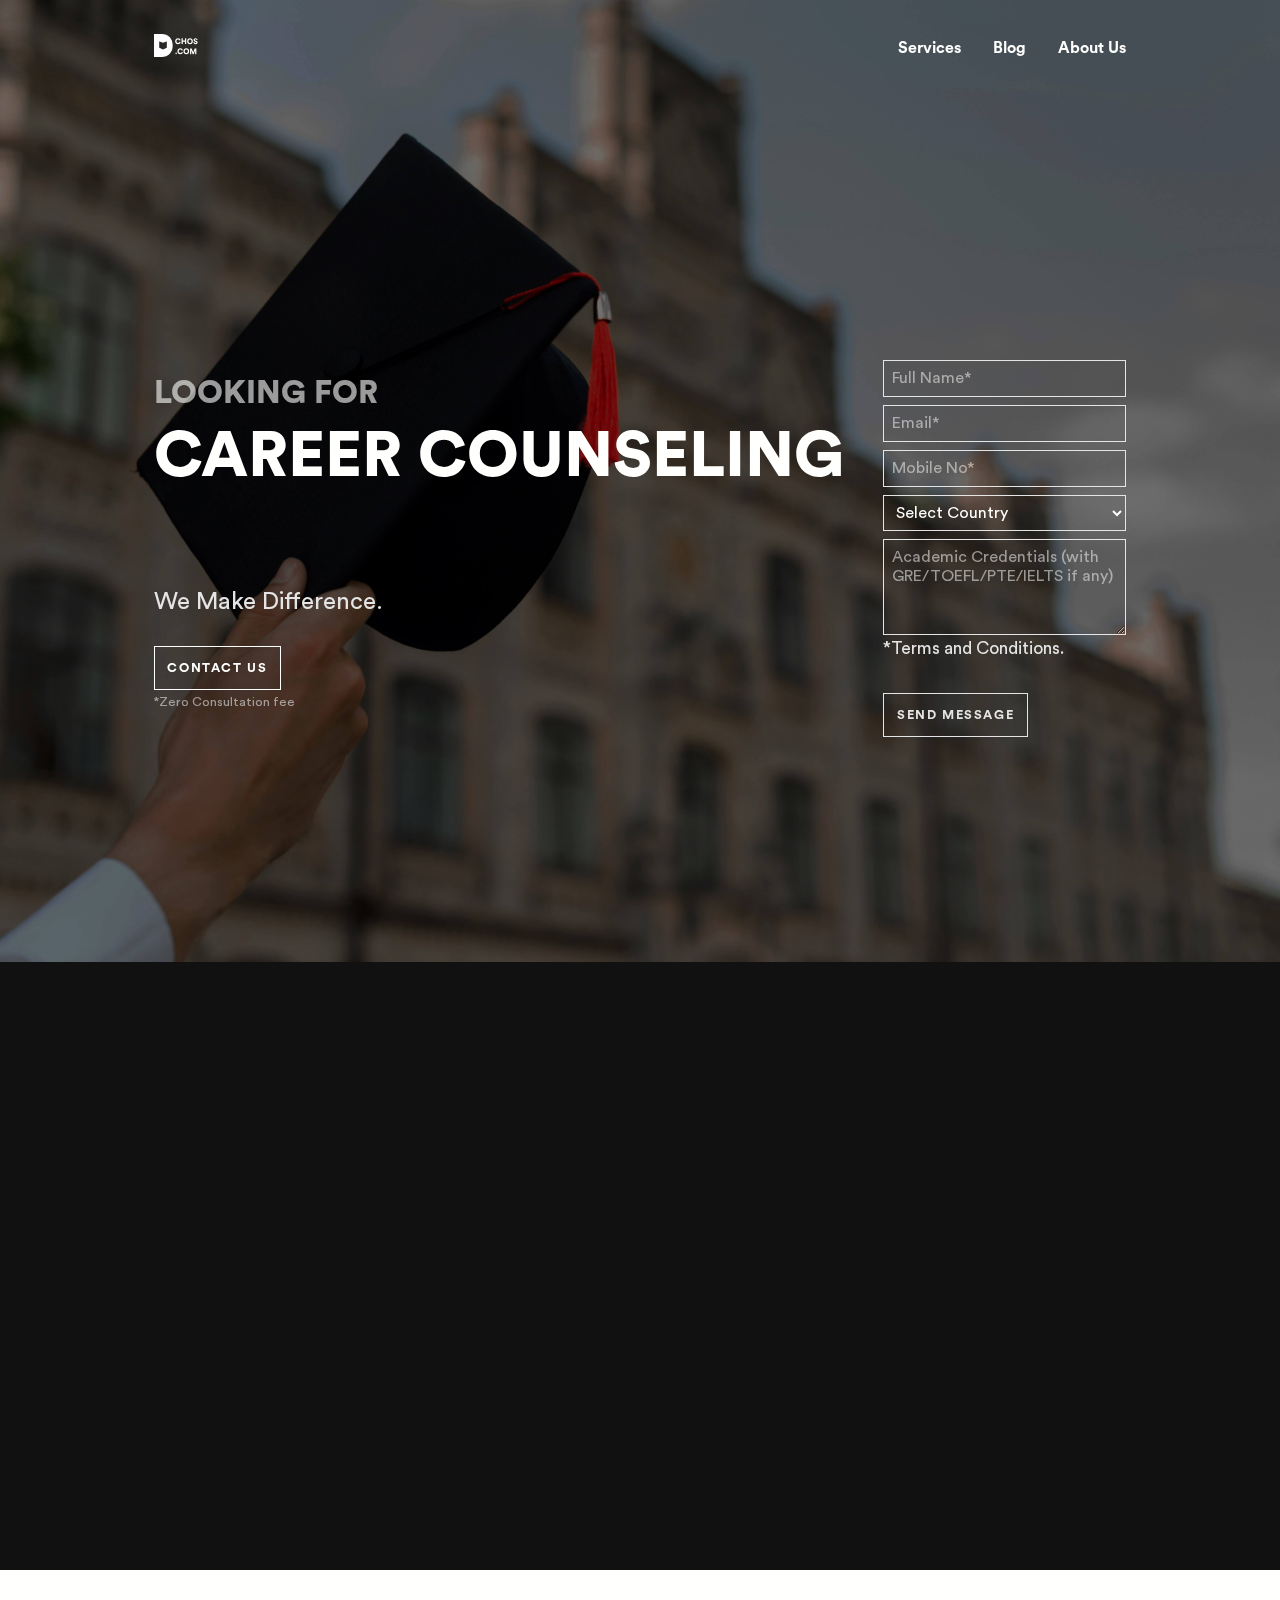
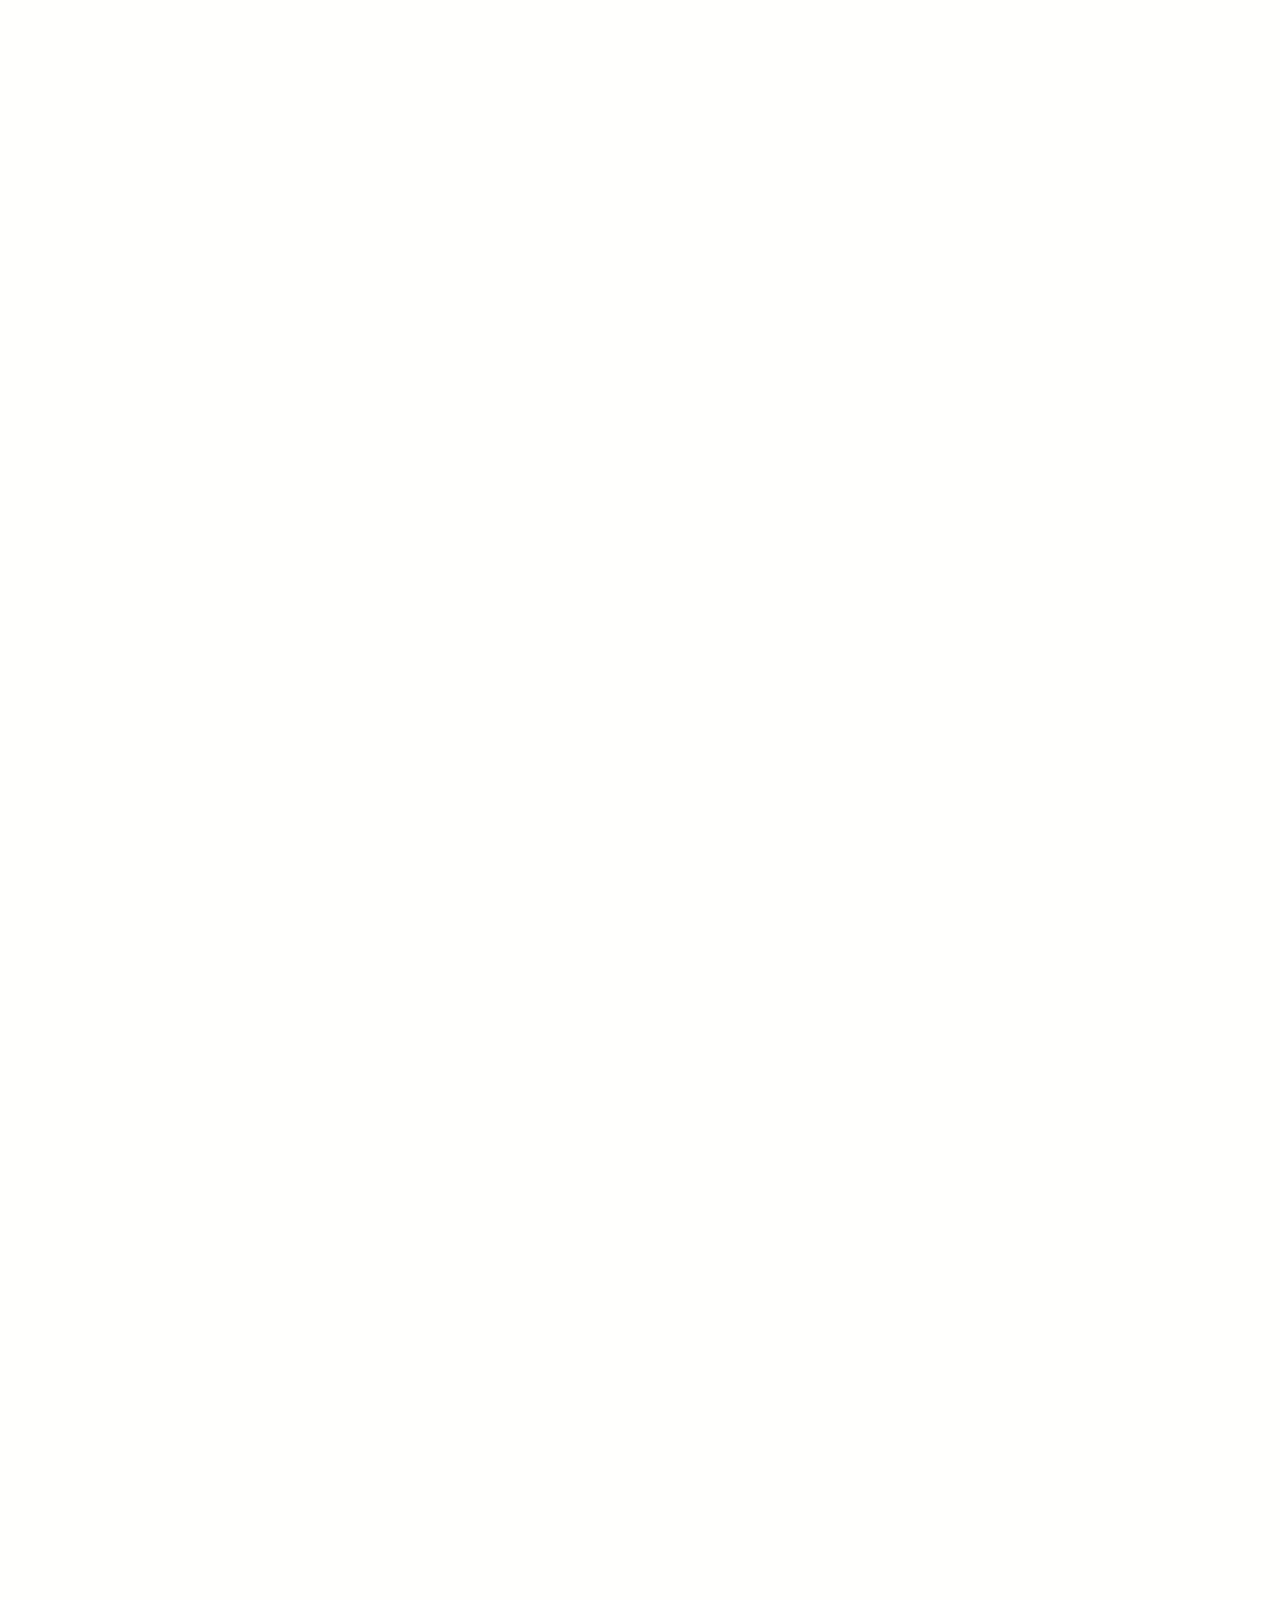
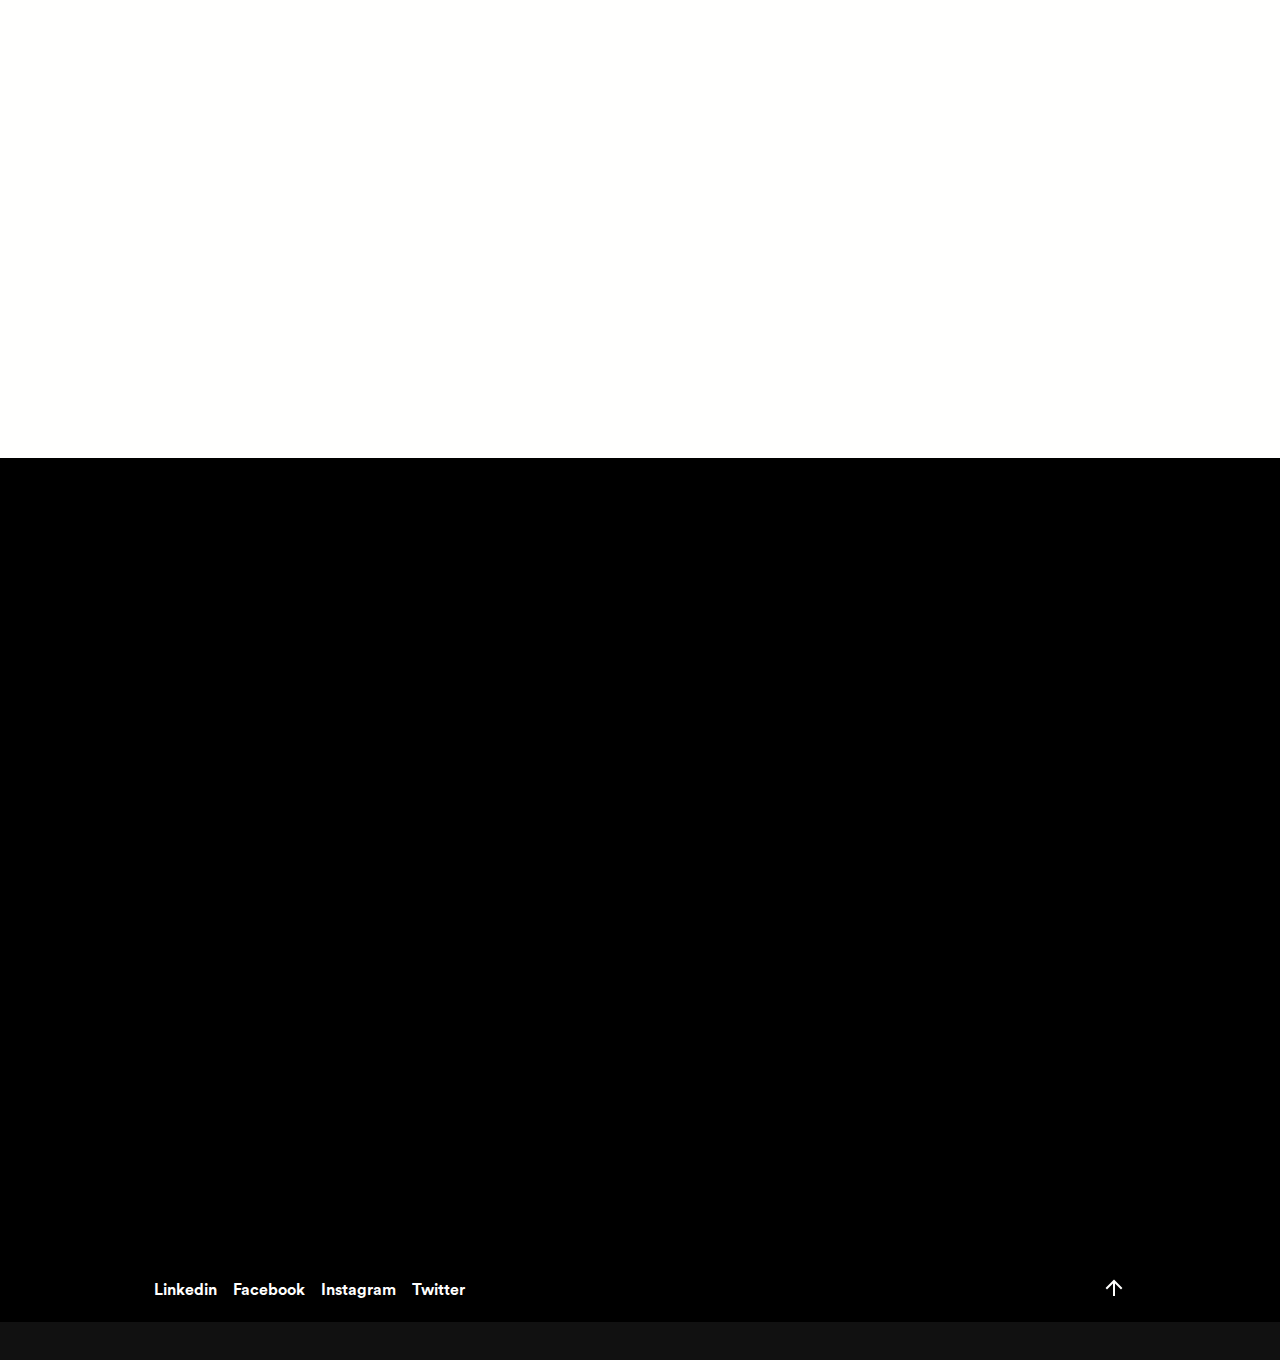
==== commit e1cb3149: "Major Commit" ====
--- a/Index.html
+++ b/Index.html
@@ -88,7 +88,7 @@
                         <b>Visa processing</b>
                     </span>
                 </h1>
-                <p>A great place to explore your dreams.</p>
+                <p>We Make Difference.</p>
                 <button id="scrollButton" class="Registration-Btn"><a href="#Contact" target="_blank">contact us</a></button>
                 <p class="Tag Registration-Tag">*Zero Consultation fee</p>
             </div>
@@ -108,9 +108,9 @@
                             <select name="Countries" placeholder="Countries">
                                 <option value="Select Country">Select Country</option>
                                 <option value="United Kingdom">United Kingdom</option>
+                                <option value="Ireland">Ireland</option>
+                                <option value="Australia">Australia</option>
                                 <option value="Germany">Germany</option>
-                                <option value="France">France</option>
-                                <option value="Ireland">Ireland</option>
                                 <option value="Canada">Canada</option>
                             </select>
                         </div>
@@ -140,12 +140,12 @@
             <h2>success stories</h2>
             <ul class="cd-testimonials">
                 <li>
-                    <p>Getting into a top university is much easier to dream than reality, I was baffled for a couple of months with the information on "How to get into Top Ranked Institutes" over the internet. The whole thing went smoothly from Admissions to Visa at Dchos.com Thanks Dchos team.</p>
+                    <p>It was my dream to study in UK. Dchos made it very easy to me. Even it is very short time when I approached them. Selecting a Good University to till Filing Visa they have made it very simple and clear for me.</p>
                     <div class="cd-author">
                         <img src="Assets/Testimonials/Testimonial-3.jpg" alt="Author image">
                         <ul class="cd-author-info">
-                            <li>Pavan Krishna</li>
-                            <li>Master's in Electrical Engineering, University Of Cincinnati, USA.</li>
+                            <li>Hari Sankar </li>
+                            <li>Master's in Digital Media Management, Sheffield Hallam University, United Kingdom.</li>
                         </ul>
                     </div>
                 </li>
@@ -190,6 +190,7 @@
                     </div>
                 </li>
             </ul> <!-- cd-testimonials -->
+            <!--            Getting into a top university is much easier to dream than reality, I was baffled for a couple of months with the information on "How to get into Top Ranked Institutes" over the internet. The whole thing went smoothly from Admissions to Visa at Dchos.com Thanks Dchos team.-->
         </div> <!-- cd-testimonials-wrapper -->
     </section>
     <!--
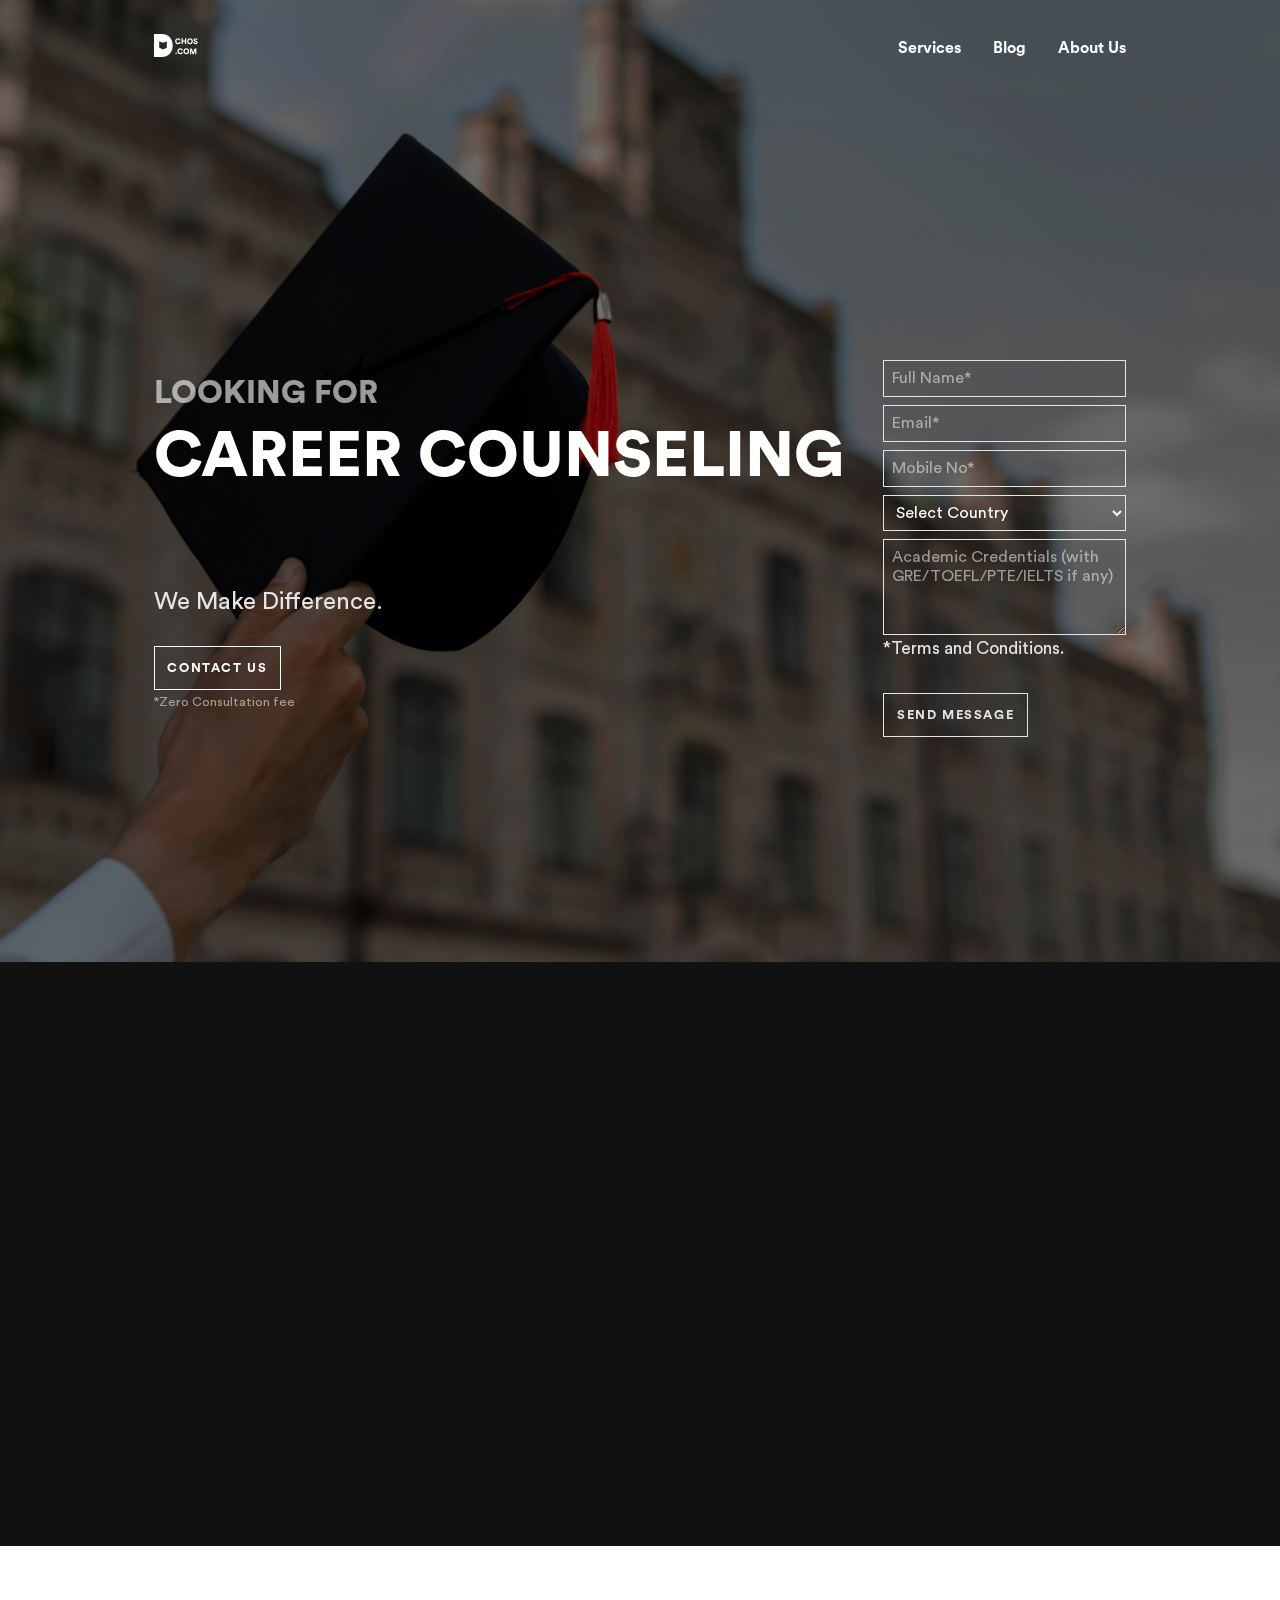
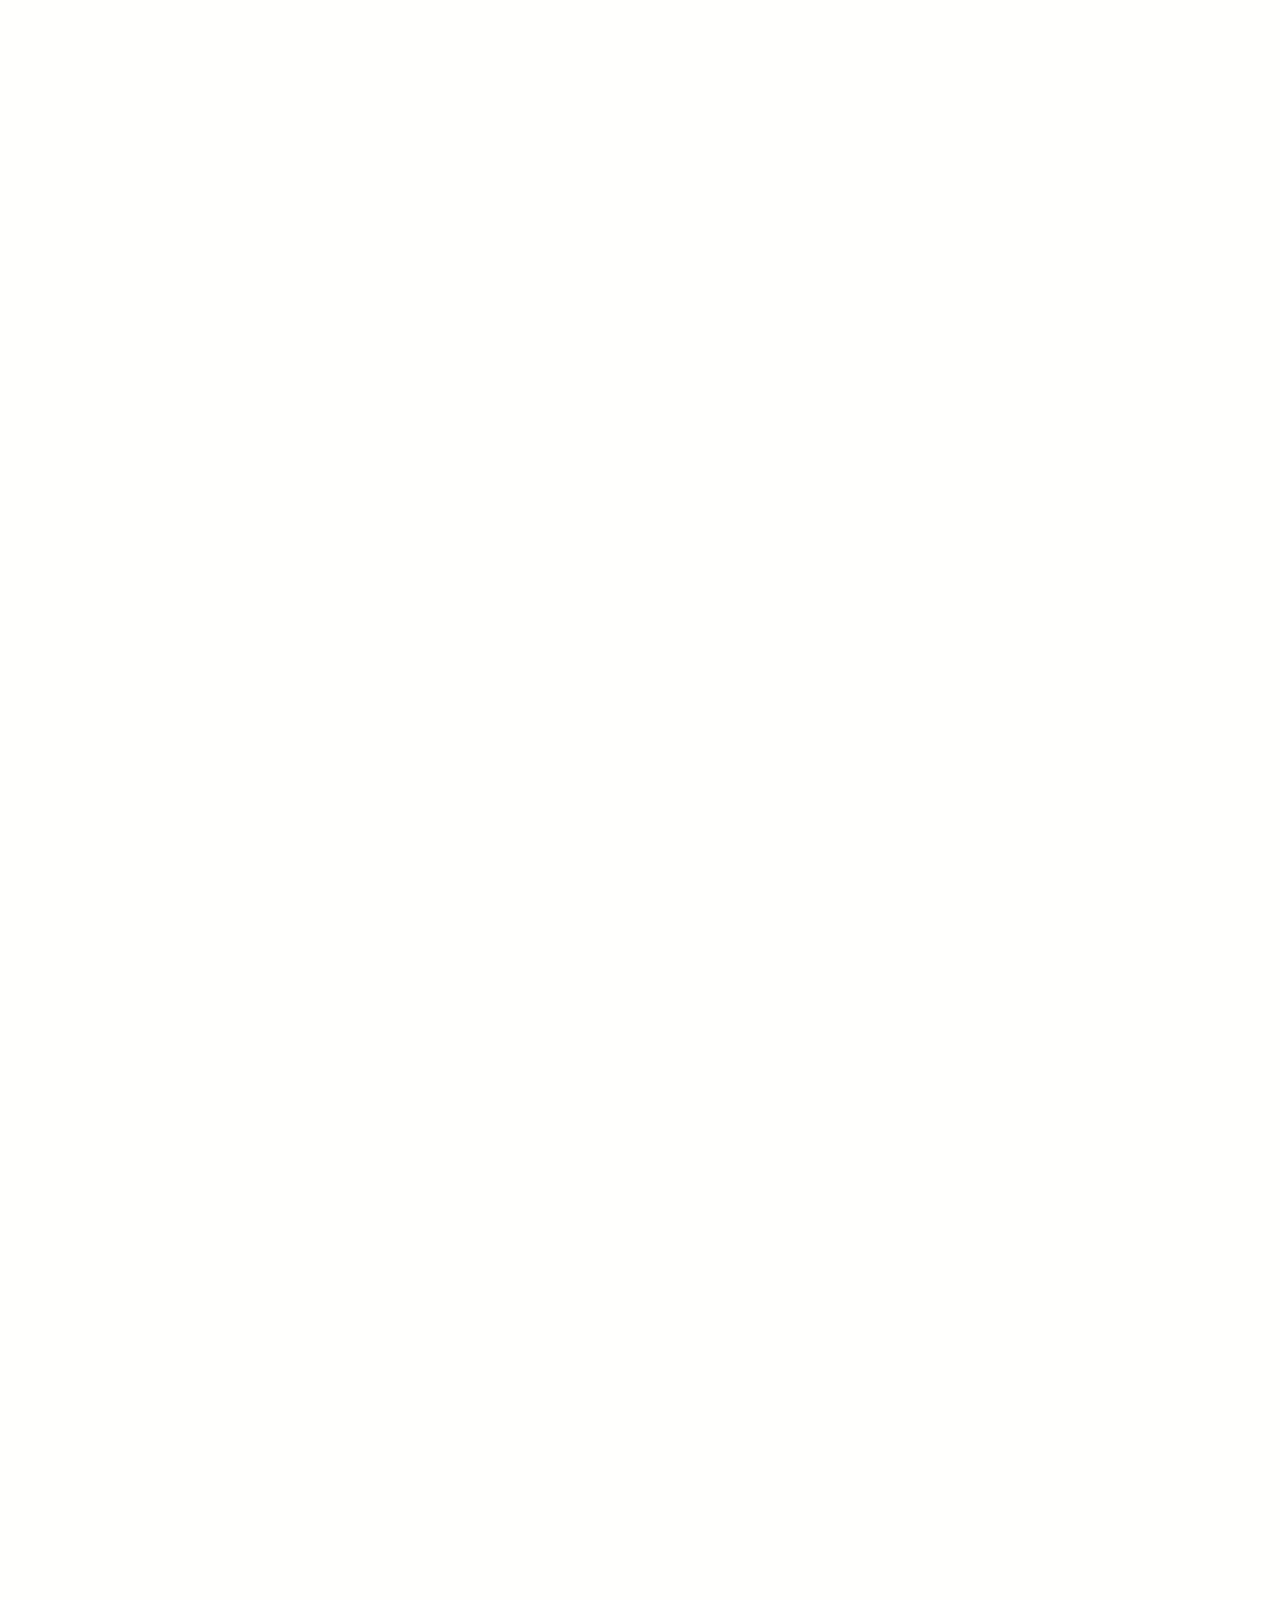
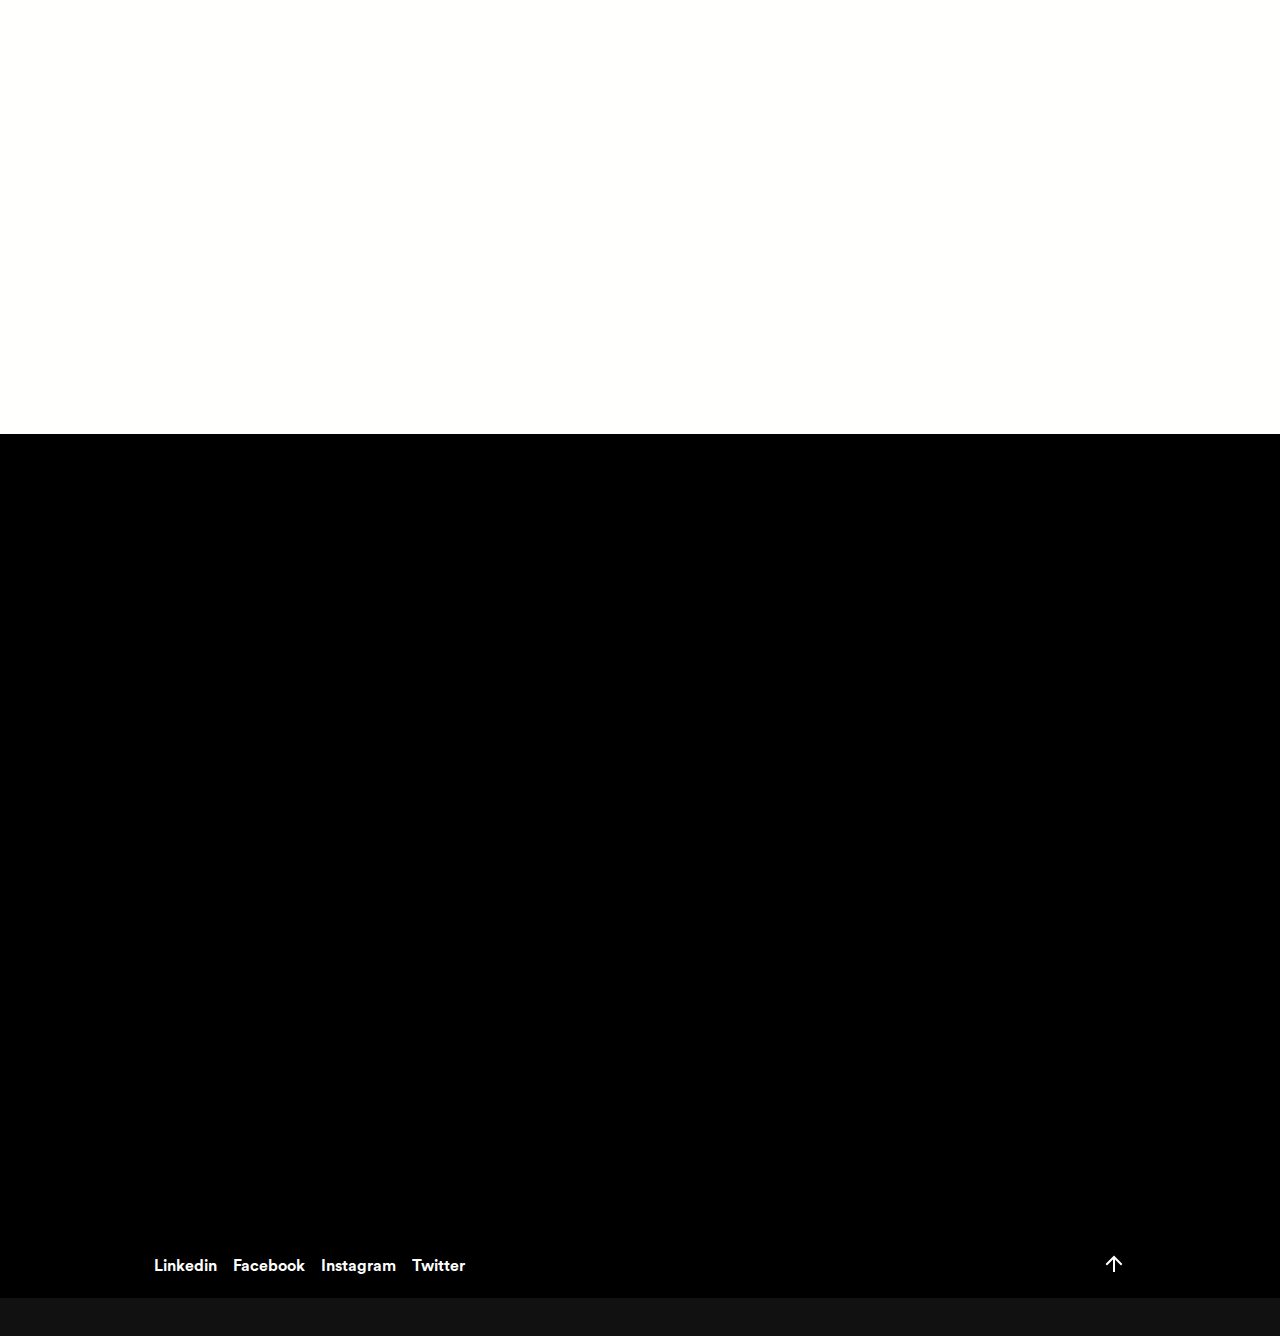
==== commit b30aa326: "Testmonials Added" ====
--- a/Index.html
+++ b/Index.html
@@ -140,12 +140,82 @@
             <h2>success stories</h2>
             <ul class="cd-testimonials">
                 <li>
-                    <p>It was my dream to study in UK. Dchos made it very easy to me. Even it is very short time when I approached them. Selecting a Good University to till Filing Visa they have made it very simple and clear for me.</p>
+                    <p>Dchos have been in service for 24/7 and they have responded for all my questions that I have with patience and understable.</p>
+                    <div class="cd-author">
+                        <img src="Assets/Testimonials/Testimonial-13.jpeg" alt="Author image">
+                        <ul class="cd-author-info">
+                            <li>Preetham</li>
+                            <li>MSc Network & Information Security, Kingston University, United Kingdom (March 2020).</li>
+                        </ul>
+                    </div>
+                </li>
+                <li>
+                    <p>It was very good service the response is very quick and friendly nature towards students and the work was very fast than others and moreover happy with this service.Dchos done Great Job.</p>
+                    <div class="cd-author">
+                        <img src="Assets/Testimonials/Testimonial-12.jpeg" alt="Author image">
+                        <ul class="cd-author-info">
+                            <li>Gurunadham Tata</li>
+                            <li>MSc in Information Systems, Kingston University, United Kingdom (March 2020).</li>
+                        </ul>
+                    </div>
+                </li>
+                <li>
+                    <p>Frankly Speaking, Everyone was facing issue with the application outside but I'm happy with the service given 24/7 by Dchos Team. I didn't faced any issue throughout the process. They are very helpful and supportive.</p>
+                    <div class="cd-author">
+                        <img src="Assets/Testimonials/Testimonial-11.jpeg" alt="Author image">
+                        <ul class="cd-author-info">
+                            <li>Vikranth</li>
+                            <li>MBA , University of Bedfordshire, United Kingdom (Jan 2020).</li>
+                        </ul>
+                    </div>
+                </li>
+                <li>
+                    <p>Team Dchos helped me throughout my application process till I get Visa, Whenever I ask my doubts they responded me in very short time. My whole Process was completed with in 25days and the support from them was 24/7.</p>
+                    <div class="cd-author">
+                        <img src="Assets/Testimonials/Testimonial-10.jpeg" alt="Author image">
+                        <ul class="cd-author-info">
+                            <li>Sai Varshith</li>
+                            <li>MSc Cyber Security, Northumbria University, United Kingdom (Jan 2020).</li>
+                        </ul>
+                    </div>
+                </li>
+                <li>
+                    <p>They are very patient to understand and respond to the Student's with the application status all the time, Great service ever 24/7 support. I definitely recommend Dchos if you want to go abroad.</p>
+                    <div class="cd-author">
+                        <img src="Assets/Testimonials/Testimonial-9.jpeg" alt="Author image">
+                        <ul class="cd-author-info">
+                            <li>Sundar Raj</li>
+                            <li>MSc Engineering Management, Northumbria University, United Kingdom (Jan 2020)</li>
+                        </ul>
+                    </div>
+                </li>
+                <li>
+                    <p>Before I got to know about Dchos team, I went to other Consultancies. Atlast my work done here in less time whatever the time period they said. I'm Happy for their 24/7 service.</p>
+                    <div class="cd-author">
+                        <img src="Assets/Testimonials/Testimonial-8.jpeg" alt="Author image">
+                        <ul class="cd-author-info">
+                            <li>Gopinath</li>
+                            <li>MSc Business with International Management, Northumbria University, United Kingdom (Jan 2020).</li>
+                        </ul>
+                    </div>
+                </li>
+                <li>
+                    <p>I'm from Chennai, got to know about Dchos and spoke to the team member regarding my profile, he was very helpful till the visa process.. I'm very happy with their 24/7 service. I'd suggest Dchos for the best service for Student's.</p>
+                    <div class="cd-author">
+                        <img src="Assets/Testimonials/Testimonial-7.jpeg" alt="Author image">
+                        <ul class="cd-author-info">
+                            <li>Karthikeyan Gowri </li>
+                            <li>MSc in Maintenance Engineering, UClan, United Kingdom (Jan 2020).</li>
+                        </ul>
+                    </div>
+                </li>
+                <li>
+                    <p>It was my dream to study in UK. Dchos made it very easy to me. Even it was very short time when I approached them. Selecting a Good University to till filing visa they have made it very simple and clear for me.</p>
                     <div class="cd-author">
                         <img src="Assets/Testimonials/Testimonial-3.jpg" alt="Author image">
                         <ul class="cd-author-info">
                             <li>Hari Sankar </li>
-                            <li>Master's in Digital Media Management, Sheffield Hallam University, United Kingdom.</li>
+                            <li>Master's in Digital Media Management, Sheffield Hallam University, United Kingdom (Jan 2020).</li>
                         </ul>
                     </div>
                 </li>
@@ -155,7 +225,7 @@
                         <img src="Assets/Testimonials/Testimonial-2.jpg" alt="Author image">
                         <ul class="cd-author-info">
                             <li>Shailaja Reddy</li>
-                            <li>Masters in Industrial Engineering, Concordia University, Montreal, Quebec, Canada.</li>
+                            <li>Masters in Industrial Engineering, Concordia University, Montreal, Quebec, Canada (Jan 2019).</li>
                         </ul>
                     </div>
                 </li>
@@ -165,7 +235,7 @@
                         <img src="Assets/Testimonials/Testimonial-5.jpg" alt="Author image">
                         <ul class="cd-author-info">
                             <li>Tarun Reddy</li>
-                            <li>Diploma in Mobile application development, CEGEP Montreal College, Montreal, Canada.</li>
+                            <li>Diploma in Mobile application development, CEGEP Montreal College, Montreal, Canada (Sep 2019).</li>
                         </ul>
                     </div>
                 </li>
@@ -175,7 +245,7 @@
                         <img src="Assets/Testimonials/Testimonial-1.jpg" alt="Author image">
                         <ul class="cd-author-info">
                             <li>Srivasthsav Mekala</li>
-                            <li>Master's of Information Technology, LA Trobe University, Melbourne , Australia.</li>
+                            <li>Master's of Information Technology, LA Trobe University, Melbourne , Australia (July 2019).</li>
                         </ul>
                     </div>
                 </li>
@@ -185,7 +255,17 @@
                         <img src="Assets/Testimonials/Testimonial-4.jpg" alt="Author image">
                         <ul class="cd-author-info">
                             <li>Srujan</li>
-                            <li>Master's in Mechanical Engineering, De Montfort University, Leicester, United Kingdom.</li>
+                            <li>Master's in Mechanical Engineering, De Montfort University, Leicester, United Kingdom (Jan 2019).</li>
+                        </ul>
+                    </div>
+                </li>
+                <li>
+                    <p>They have been very helpfull throughout the process and responded to my doubts 24/7.</p>
+                    <div class="cd-author">
+                        <img src="Assets/Testimonials/Testimonial-6.jpeg" alt="Author image">
+                        <ul class="cd-author-info">
+                            <li>Yasasvi Maheshwaram</li>
+                            <li>MSc Mechanical Engineering, Northumbria University, United Kingdom (Jan 2020).</li>
                         </ul>
                     </div>
                 </li>
--- a/Css/Style.css
+++ b/Css/Style.css
@@ -556,6 +556,7 @@
     -webkit-box-pack: center;
     -ms-flex-pack: center;
     justify-content: center;
+    background-position: center center;
     /*    background-color: rgba(0, 0, 0, 0.6);*/
     /*    mix-blend-mode: luminosity;*/
     /*    background-blend-mode: luminosity;*/
@@ -697,6 +698,7 @@
 }
 
 @media (max-width: 1024px) {
+
     #Header .Container .Form-Container {
         /*        display: none;*/
         display: -webkit-box;
@@ -707,6 +709,13 @@
         -ms-flex-direction: column;
         flex-direction: column;
 
+    }
+}
+
+@media (max-width: 560px) {
+
+    #Header {
+        background-image: url(../Assets/Primary-Mobile.jpg);
     }
 }
 
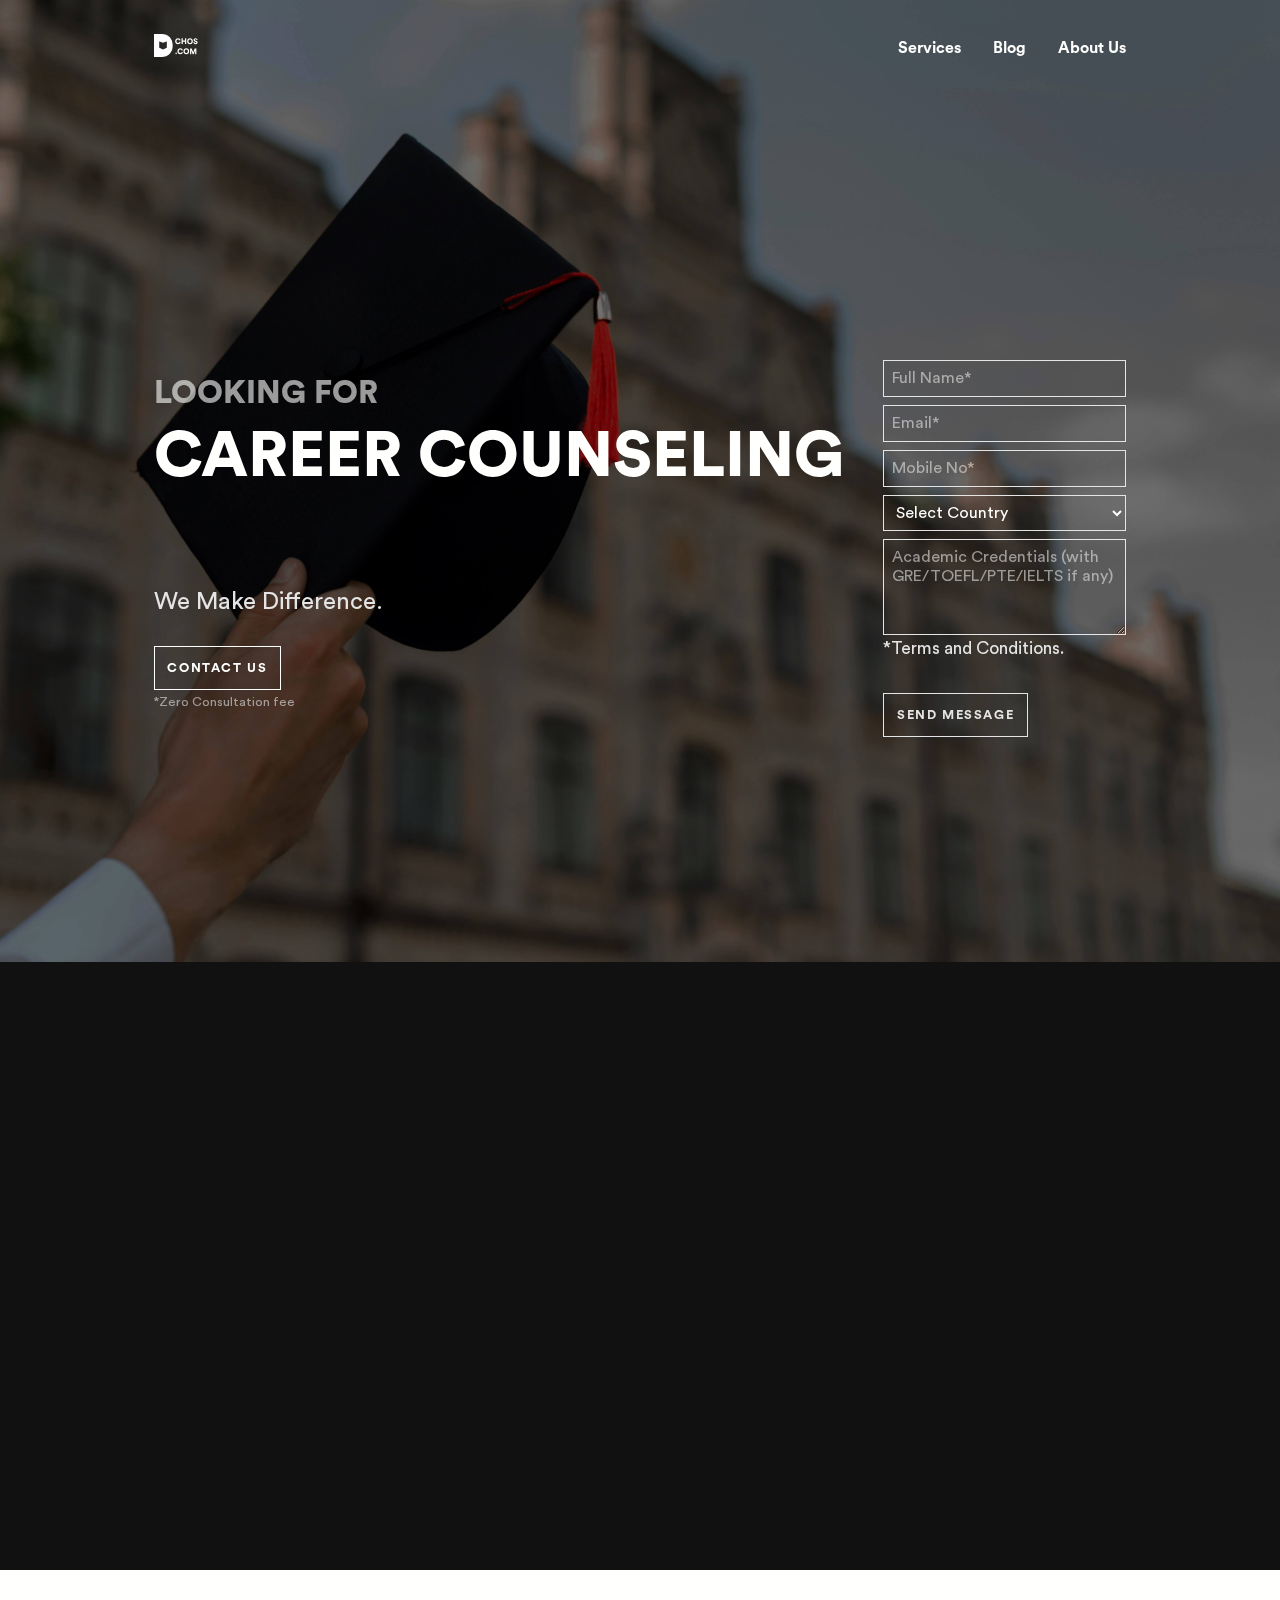
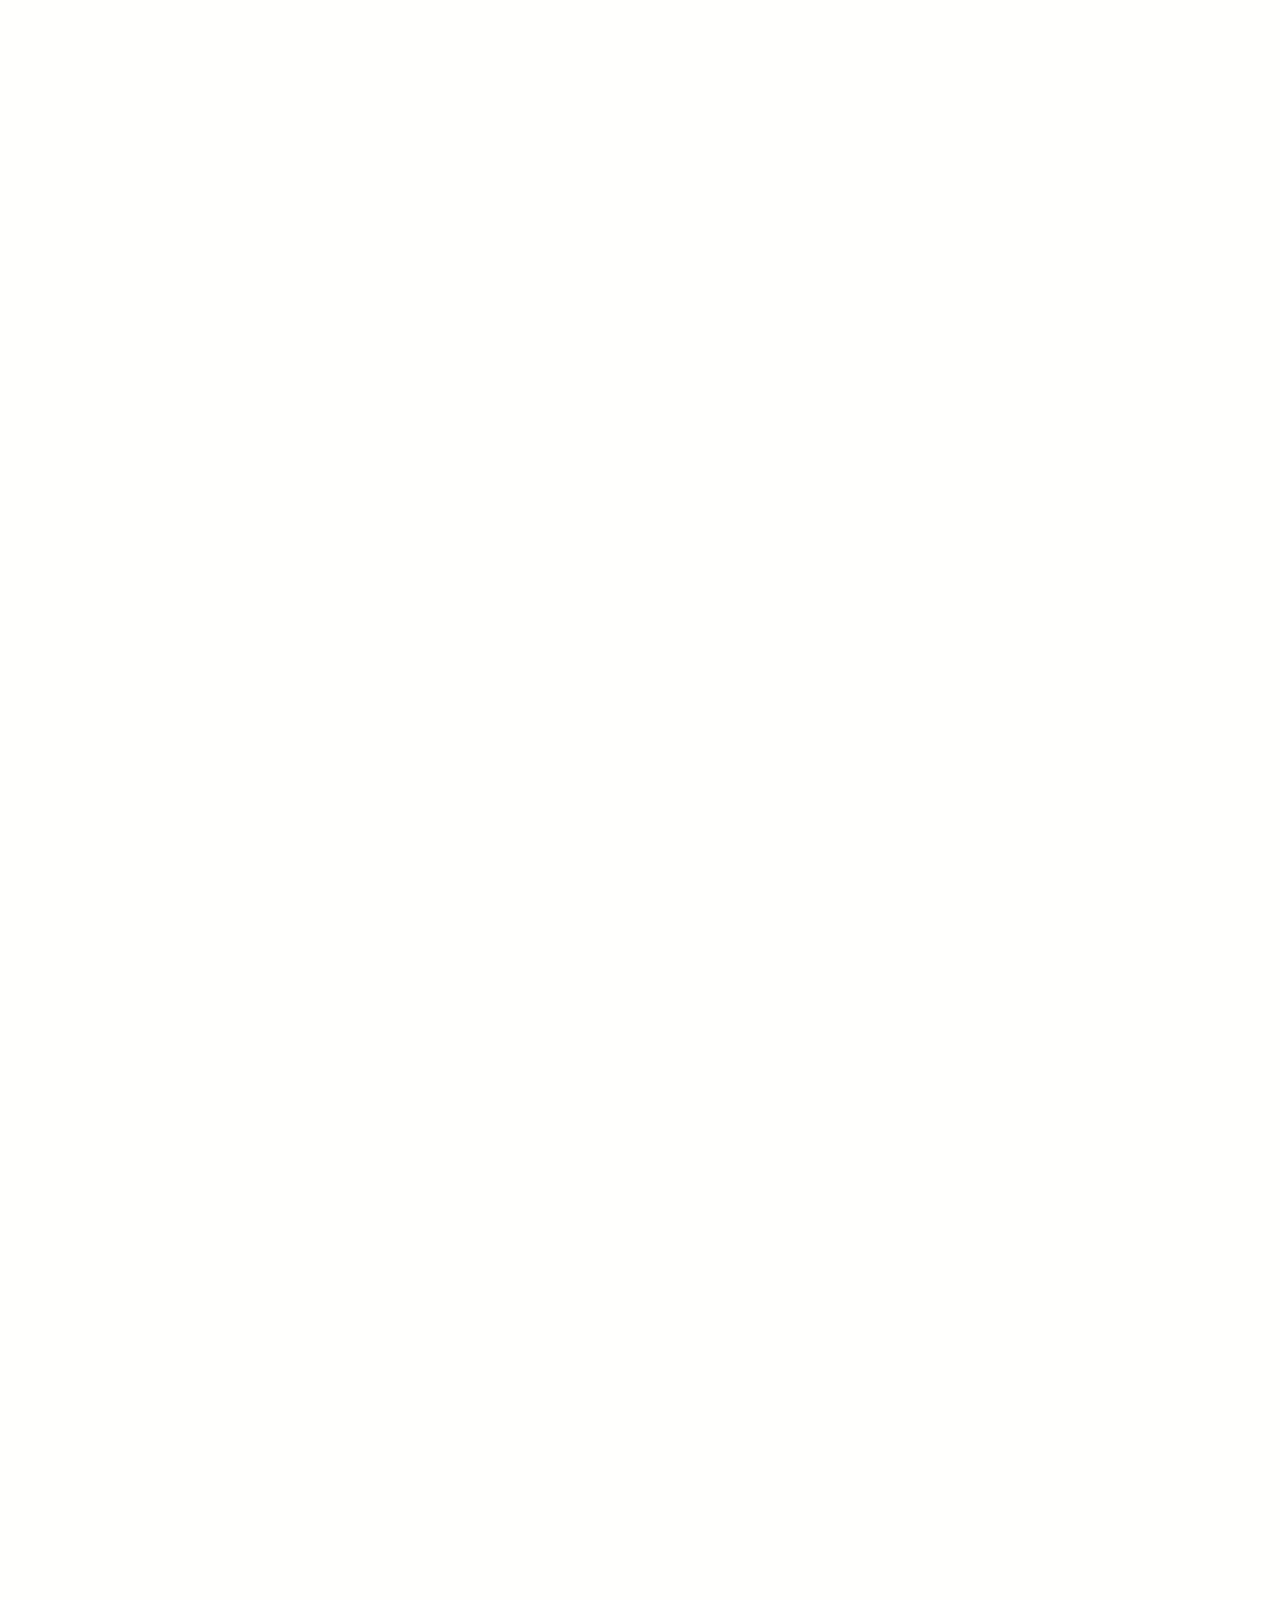
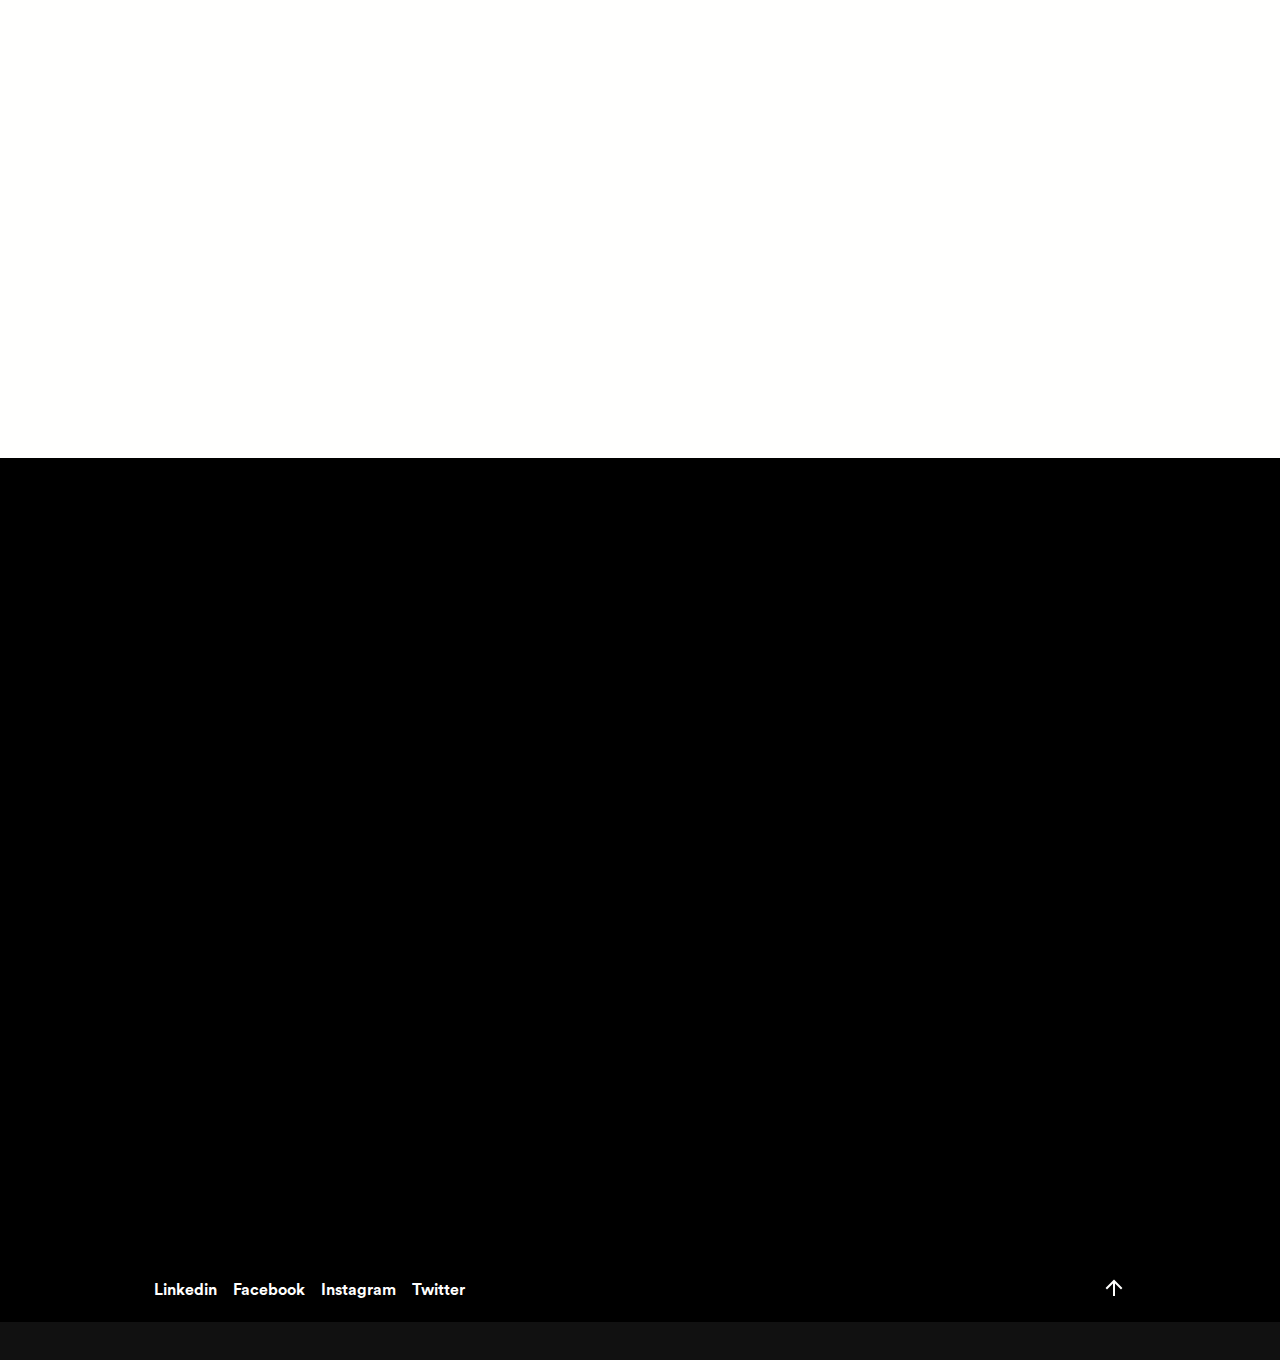
==== commit b73e8f1a: "Added Testimonials" ====
--- a/Index.html
+++ b/Index.html
@@ -140,6 +140,16 @@
             <h2>success stories</h2>
             <ul class="cd-testimonials">
                 <li>
+                    <p>It was very good service the response is very quick and friendly nature towards students and the work was very fast than others and moreover happy with this service.Dchos done Great Job.</p>
+                    <div class="cd-author">
+                        <img src="Assets/Testimonials/Testimonial-12.jpeg" alt="Author image">
+                        <ul class="cd-author-info">
+                            <li>Gurunadham Tata</li>
+                            <li>MSc in Information Systems, Kingston University, United Kingdom (March 2020).</li>
+                        </ul>
+                    </div>
+                </li>
+                <li>
                     <p>Dchos have been in service for 24/7 and they have responded for all my questions that I have with patience and understable.</p>
                     <div class="cd-author">
                         <img src="Assets/Testimonials/Testimonial-13.jpeg" alt="Author image">
@@ -150,17 +160,17 @@
                     </div>
                 </li>
                 <li>
-                    <p>It was very good service the response is very quick and friendly nature towards students and the work was very fast than others and moreover happy with this service.Dchos done Great Job.</p>
-                    <div class="cd-author">
-                        <img src="Assets/Testimonials/Testimonial-12.jpeg" alt="Author image">
-                        <ul class="cd-author-info">
-                            <li>Gurunadham Tata</li>
+                    <p></p>
+                    <div class="cd-author">
+                        <img src="Assets/Testimonials/Testimonial-14.jpeg" alt="Author image">
+                        <ul class="cd-author-info">
+                            <li>Chaitanya</li>
                             <li>MSc in Information Systems, Kingston University, United Kingdom (March 2020).</li>
                         </ul>
                     </div>
                 </li>
                 <li>
-                    <p>Frankly Speaking, Everyone was facing issue with the application outside but I'm happy with the service given 24/7 by Dchos Team. I didn't faced any issue throughout the process. They are very helpful and supportive.</p>
+                    <p>Frankly Speaking, Everyone was facing issue with their application process outside but I'm happy with the service given 24/7 by Dchos Team. I didn't faced any issue throughout the process. They are very helpful and supportive.</p>
                     <div class="cd-author">
                         <img src="Assets/Testimonials/Testimonial-11.jpeg" alt="Author image">
                         <ul class="cd-author-info">
@@ -180,7 +190,7 @@
                     </div>
                 </li>
                 <li>
-                    <p>They are very patient to understand and respond to the Student's with the application status all the time, Great service ever 24/7 support. I definitely recommend Dchos if you want to go abroad.</p>
+                    <p>They are very patient to understand and respond to the Student's with the application status all the time, Great service ever 24/7 support. I definitely recommend Dchos if you want to study abroad.</p>
                     <div class="cd-author">
                         <img src="Assets/Testimonials/Testimonial-9.jpeg" alt="Author image">
                         <ul class="cd-author-info">
@@ -220,6 +230,16 @@
                     </div>
                 </li>
                 <li>
+                    <p>They have been very helpfull throughout the process and responded to my doubts 24/7.</p>
+                    <div class="cd-author">
+                        <img src="Assets/Testimonials/Testimonial-6.jpeg" alt="Author image">
+                        <ul class="cd-author-info">
+                            <li>Yasasvi Maheshwaram</li>
+                            <li>MSc Mechanical Engineering, Northumbria University, United Kingdom (Jan 2020).</li>
+                        </ul>
+                    </div>
+                </li>
+                <li>
                     <p>Everyone stated that pre-admission process for foreign institutions is very expensive. Few consultants asked for a huge sum of amount before even the process started. Thanks to Dchos team, they not only helped with the Student loan with the best interest rate but also did not ask for any counseling fees.</p>
                     <div class="cd-author">
                         <img src="Assets/Testimonials/Testimonial-2.jpg" alt="Author image">
@@ -256,16 +276,6 @@
                         <ul class="cd-author-info">
                             <li>Srujan</li>
                             <li>Master's in Mechanical Engineering, De Montfort University, Leicester, United Kingdom (Jan 2019).</li>
-                        </ul>
-                    </div>
-                </li>
-                <li>
-                    <p>They have been very helpfull throughout the process and responded to my doubts 24/7.</p>
-                    <div class="cd-author">
-                        <img src="Assets/Testimonials/Testimonial-6.jpeg" alt="Author image">
-                        <ul class="cd-author-info">
-                            <li>Yasasvi Maheshwaram</li>
-                            <li>MSc Mechanical Engineering, Northumbria University, United Kingdom (Jan 2020).</li>
                         </ul>
                     </div>
                 </li>
